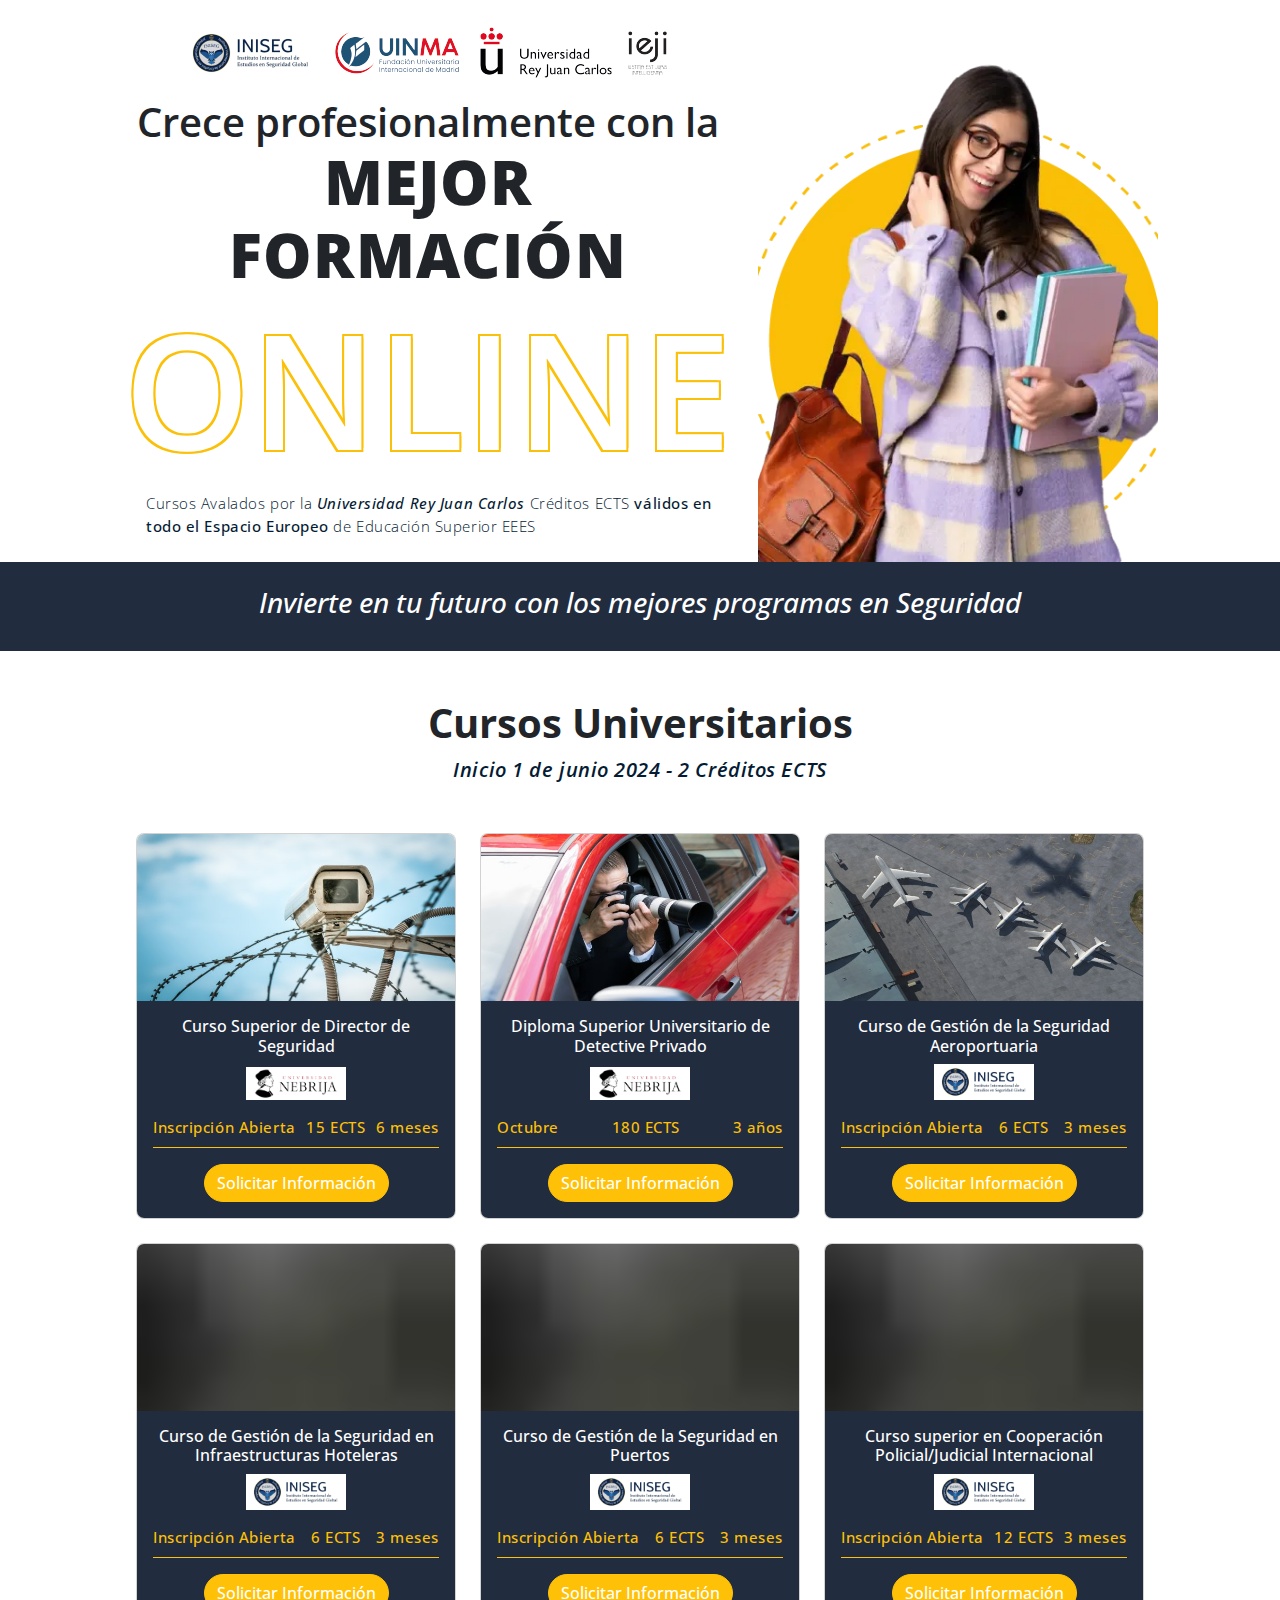
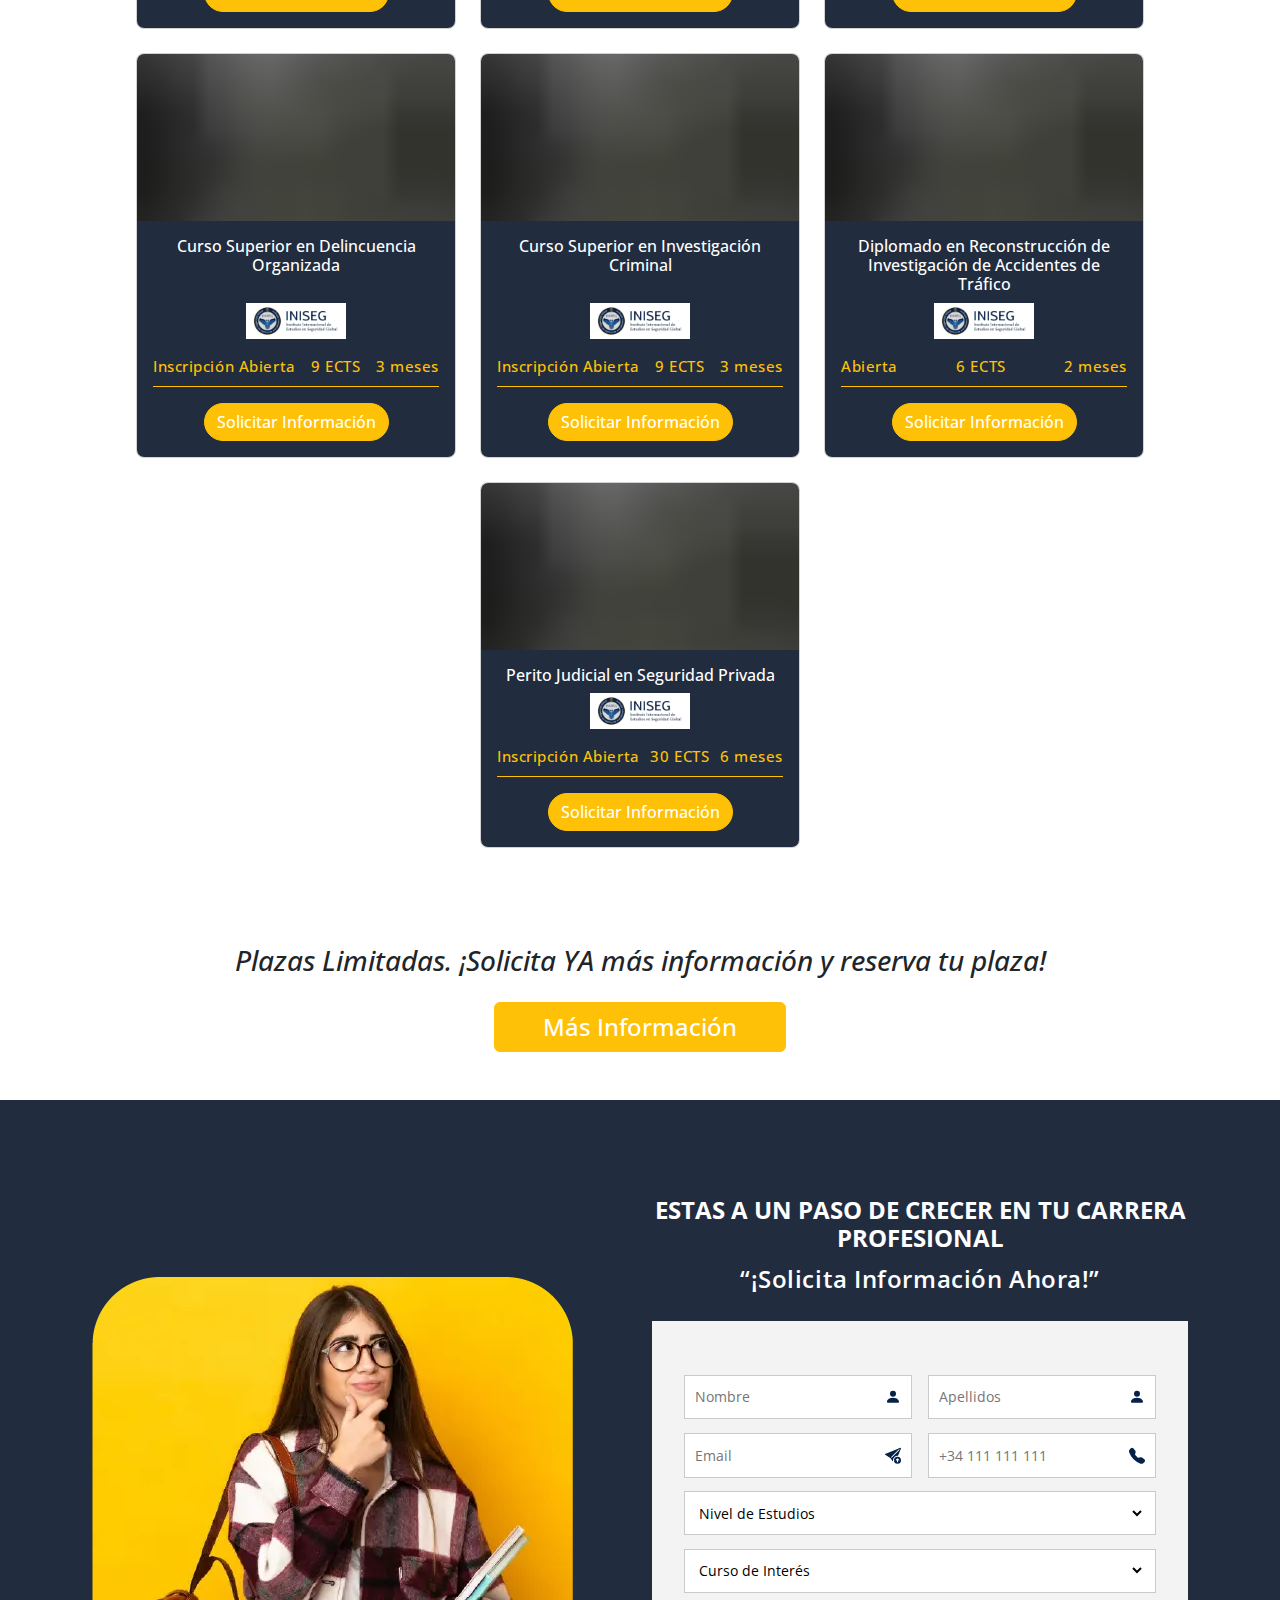
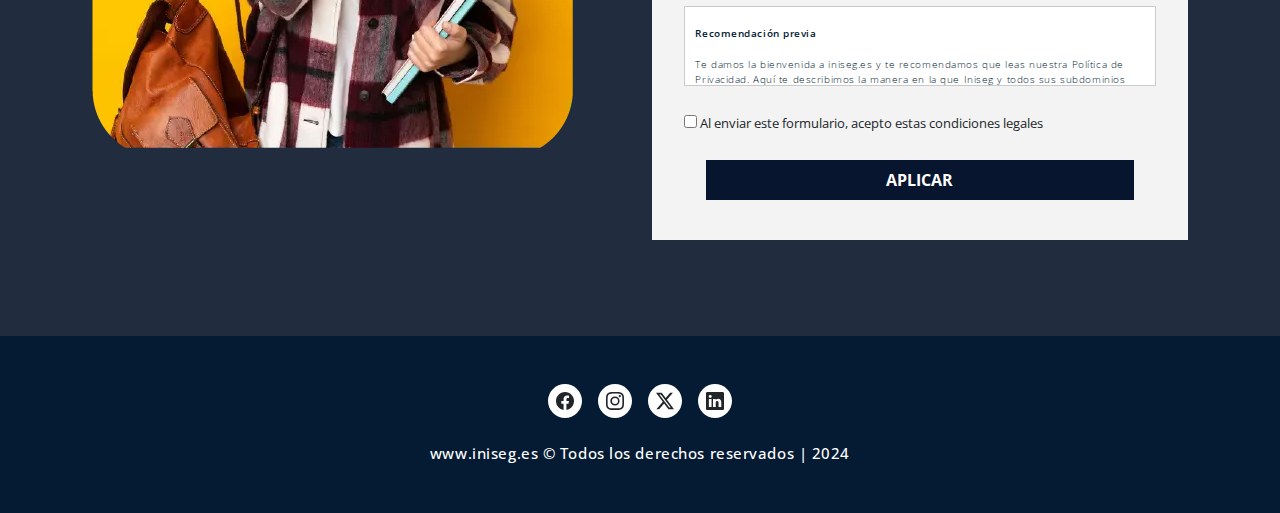
==== cursos-seguridad-iniseg.html @ d98006cd "add cursos seguridad iniseg" ====
<!DOCTYPE html>
<html lang="en">

<head>
  <meta charset="UTF-8">
  <meta name="viewport" content="width=device-width, initial-scale=1.0">
  <title>Iniseg cursos universitarios seguridad URJC</title>
  <meta name="description"
    content="INISEG, el Instituto Internacional de estudios en Seguridad Global, único campus universitario online dedicado exclusivamente al área de Seguridad y Defensa">

  <!-- Facebook Meta Tags -->
  <meta property="og:url" content="https://www.iniseg.es">
  <meta property="og:type" content="website">
  <meta property="og:title" content="Títulos oficiales seguridad, ciberguridad, Madrid | INISEG">
  <meta property="og:description"
    content="INISEG, el Instituto Internacional de estudios en Seguridad Global, único campus universitario online dedicado exclusivamente al área de Seguridad y Defensa">
  <meta property="og:image" content="https://www.iniseg.es/nuevoindex2023/assets/images/menu/logo.jpg">

  <!-- Twitter Meta Tags -->
  <meta name="twitter:card" content="summary_large_image">
  <meta property="twitter:domain" content="iniseg.es">
  <meta property="twitter:url" content="https://www.iniseg.es">
  <meta name="twitter:title" content="Títulos oficiales seguridad, ciberguridad, Madrid | INISEG">
  <meta name="twitter:description"
    content="INISEG, el Instituto Internacional de estudios en Seguridad Global, único campus universitario online dedicado exclusivamente al área de Seguridad y Defensa">
  <meta name="twitter:image" content="https://www.iniseg.es/nuevoindex2023/assets/images/menu/logo.jpg">

  <!-- Styles -->
  <link rel="stylesheet" href="styles/styles.css">
  <link rel="stylesheet" href="styles/min.css">
  <link rel="stylesheet" href="styles/med.css">
  <link rel="stylesheet" href="styles/form.css">

  <!-- GOOGLE FONTS  -->
  <link rel="preconnect" href="https://fonts.googleapis.com">
  <link rel="preconnect" href="https://fonts.gstatic.com" crossorigin>
  <link href="https://fonts.googleapis.com/css2?family=Open+Sans:wght@300;400;500;700&display=swap" rel="stylesheet">

  <!-- CDN BOOTSTRAP -->
  <link rel="stylesheet" href="libraries/bootstrap-5.3.2-dist/css/bootstrap.min.css">

  <!-- ICONO PESTAÑA -->
  <link rel="icon" href="assets/logos/iniseg.png" type="image/png">
</head>

<body>
  <div class="container-wrapper px-3 pt-4">

    <head>
      <div class="container-header">
        <div class="row p-0 justify-content-center">
          <div class="desc col-md-7 col-lg-7 col-xl-6">
            <div class="logos d-flex gap-2 justify-content-between justify-content-md-center align-items-center">
              <div class="logo">
                <img src="assets/logos/recurso_6.png" alt="logo en blanco de iniseg">
              </div>
              <div class="logo">
                <img src="assets/logos/Recurso 3.png" alt="logo uinma">
              </div>
              <div class="logo">
                <img src="assets/logos/Recurso 4.png" alt="logo universidad Rey Juan Carlos">
              </div>
              <div class="logo">
                <img src="assets/logos/Recurso 5.png" alt="logo ieji">
              </div>
            </div>
            <div class="title mt-3">
              <h1 class="fw-semibold text-center">Crece profesionalmente con la <br><span
                  class="sub-text-1 text-uppercase fw-bolder">mejor
                  formación</span><br>
                <span class="sub-text-2 text-uppercase">online</span>
              </h1>
              <p class="ps-md-4 pb-4 text-center text-md-start">
                Cursos Avalados por la <strong class="fst-italic">Universidad Rey Juan Carlos</strong>
                Créditos ECTS <strong>válidos en todo el Espacio Europeo</strong> de
                Educación Superior EEES
              </p>
            </div>
          </div>
          <div class="img-header text-center col-md-5 col-lg-4">
            <picture>
              <img src="assets/Recurso-15.webp" alt="mujer joven estudiante con libros en mano">
            </picture>
          </div>
        </div>
      </div>
      <div class="cinta p-4">
        <h2 class="text-white fst-italic text-center fs-3">Invierte en tu futuro con los mejores programas en Seguridad
        </h2>
      </div>
    </head>
    <main class="container-xxl mt-5">
      <!-- Cards Section -->
      <div class="cards-section">
        <div class="cards-title text-center">
          <h3 class="fs-1 fw-bold">Cursos Universitarios</h3>
          <p class="fs-5 fst-italic fw-semibold">Inicio 1 de junio 2024 - 2 Créditos ECTS</p>
        </div>

        <!-- Cards -->
        <div class="cards-container mt-5 d-flex flex-wrap gap-4 justify-content-center">

        </div>
      </div>
      <!-- Botón Mas Informacion -->
      <div class="my-5 pt-5 text-center">
        <h3 class="fst-italic">Plazas Limitadas. ¡Solicita YA más información y reserva tu plaza!</h3>
        <div class="mt-4">
          <a href="#" class="btn btn-warning text-white fw-medium fs-4 px-5 btn-info">Más Información</a>
        </div>
      </div>
      <!-- Section Form -->
      <div class="form-section py-5 px-4 p-lg-5">
        <div class="form-wrapper row px-2 p-lg-5 justify-content-center align-items-center">
          <!-- Imagen -->
          <div class="form-img d-none d-lg-block col-lg-6">
            <img src="assets/Recurso-18.webp" alt="mujer estudiante con libros en la mano">
          </div>
          <!-- Formulario -->
          <div class="form-wrapper col-lg-6" id="formulario-becas">
            <h4 class="fw-bold text-center text-white">ESTAS A UN PASO DE CRECER EN TU CARRERA PROFESIONAL</h4>
            <p class="fw-semibold fs-4 text-center text-white pb-4">“¡Solicita Información Ahora!”</p>
            <div class="body-1-form" id="body-form">
              <form class="formulario" id="form-principal" action="https://www.sotecza.es/crm/index/cupones/insertar"
                method="post">

                <input type="hidden" value="670" name="id_remitente" id="id_remitente" />
                <input type="hidden"
                  value="https://www.iniseg.es/landing-cursos/cursos-universitarios-seguridad-iniseg-gracias.html"
                  name="redir_peticion_ok" id="redir_peticion_ok" />
                <input type="hidden" value="https://www.iniseg.es/solicitud-informacion-ko.php"
                  name="redir_peticion_fallo" id="redir_peticion_fallo" />
                <input type="hidden" name="token_f1" id="token_f1" />
                <input type="hidden" value="YES" name="new_iniseg" />

                <div class="form-group-container">
                  <div class="form-group">
                    <!-- Nombre -->
                    <div class="section-input">
                      <input class="input-form" type="text" name="nombre" id="nombre_f1" placeholder="Nombre" required>
                      <svg xmlns="http://www.w3.org/2000/svg" width="16" height="16" fill="#072247"
                        class="bi bi-person-fill" viewBox="0 0 16 16">
                        <path d="M3 14s-1 0-1-1 1-4 6-4 6 3 6 4-1 1-1 1zm5-6a3 3 0 1 0 0-6 3 3 0 0 0 0 6" />
                      </svg>
                    </div>
                    <!-- Apellidos -->
                    <div class="section-input">
                      <input class="input-form" type="text" name="apellido1" id="apellido1_f1" placeholder="Apellidos"
                        required>
                      <svg xmlns="http://www.w3.org/2000/svg" width="16" height="16" fill="#072247"
                        class="bi bi-person-fill" viewBox="0 0 16 16">
                        <path d="M3 14s-1 0-1-1 1-4 6-4 6 3 6 4-1 1-1 1zm5-6a3 3 0 1 0 0-6 3 3 0 0 0 0 6" />
                      </svg>
                    </div>
                  </div>
                  <div class="form-group">
                    <!-- Email -->
                    <div class="section-input">
                      <input class="input-form" type="email" id="email_f1" name="email" placeholder="Email" required>
                      <svg xmlns="http://www.w3.org/2000/svg" width="16" height="16" fill="#072247"
                        class="bi bi-send-arrow-up-fill" viewBox="0 0 16 16">
                        <path fill-rule="evenodd"
                          d="M15.854.146a.5.5 0 0 1 .11.54L13.026 8.03A4.5 4.5 0 0 0 8 12.5c0 .5 0 1.5-.773.36l-1.59-2.498L.644 7.184l-.002-.001-.41-.261a.5.5 0 0 1 .083-.886l.452-.18.001-.001L15.314.035a.5.5 0 0 1 .54.111M6.637 10.07l7.494-7.494.471-1.178-1.178.471L5.93 9.363l.338.215a.5.5 0 0 1 .154.154z" />
                        <path fill-rule="evenodd"
                          d="M12.5 16a3.5 3.5 0 1 0 0-7 3.5 3.5 0 0 0 0 7m.354-5.354a.5.5 0 0 0-.722.016l-1.149 1.25a.5.5 0 1 0 .737.676l.28-.305V14a.5.5 0 0 0 1 0v-1.793l.396.397a.5.5 0 0 0 .708-.708z" />
                      </svg>
                    </div>
                    <!-- Teléfono -->
                    <div class="section-input input-phone ">
                      <input class="input-form" type="tel" id="phone_f1" name="telefono1" minlength="5" maxlength="20"
                        pattern="\+\d{2} [0-9]{4,12}" placeholder="+34 111 111 111" required>
                      <svg xmlns="http://www.w3.org/2000/svg" width="16" height="16" fill="#072247"
                        class="bi bi-telephone-fill" viewBox="0 0 16 16">
                        <path fill-rule="evenodd"
                          d="M1.885.511a1.745 1.745 0 0 1 2.61.163L6.29 2.98c.329.423.445.974.315 1.494l-.547 2.19a.68.68 0 0 0 .178.643l2.457 2.457a.68.68 0 0 0 .644.178l2.189-.547a1.75 1.75 0 0 1 1.494.315l2.306 1.794c.829.645.905 1.87.163 2.611l-1.034 1.034c-.74.74-1.846 1.065-2.877.702a18.6 18.6 0 0 1-7.01-4.42 18.6 18.6 0 0 1-4.42-7.009c-.362-1.03-.037-2.137.703-2.877z" />
                      </svg>
                    </div>
                  </div>

                  <!-- Nivel de Estudios -->
                  <div class="section-input">
                    <select class="section-select input-form" name="estudios" id="estudios" title="nivel de estudios">
                      <option value="" class="select-placeholder" selected disabled>Nivel de Estudios</option>
                      <option value="1">Sin estudios</option>
                      <option value="2">Graduado escolar o similar</option>
                      <option value="3">ESO</option>
                      <option value="4">FP1</option>
                      <option value="5">FP2</option>
                      <option value="6">Grado Medio FP</option>
                      <option value="8">Bachillerato</option>
                      <option value="9">Grado Superior FP</option>
                      <option value="10">Diplomatura Universitaria</option>
                      <option value="11">Licenciatura Universitaria</option>
                      <option value="12">Máster</option>
                      <option value="13">Doctorado</option>
                      <option value="14">Postgrado</option>
                      <option value="15">Grado Universitario</option>
                    </select>
                  </div>
                  <!-- Maestria a Postular -->
                  <div class="section-input">
                    <select class="section-select input-form" name="id_curso" id="selectCurso"
                      title="maestría a postular">
                      <option value="" class="select-placeholder" selected disabled>Curso de Interés</option>
                      <option value="12712">Curso Superior de Director de Seguridad</option>
                      <option value="12721">Diploma Superior Universitario de Detective Privado</option>
                      <option value="12722">Curso de Gestión de la Seguridad Aeroportuaria</option>
                      <option value="12725">Curso de Gestión de la Seguridad en Infraestructuras Hoteleras</option>
                      <option value="12724">Curso de Gestión de la Seguridad en Puertos</option>
                      <option value="12723">Curso superior en Cooperación Policial/Judicial Internacional</option>
                      <option value="12728">Curso Superior en Delincuencia Organizada</option>
                      <option value="12728">Curso Superior en Investigación Criminal</option>
                      <option value="12728">Diplomado en Reconstrucción de Investigación de Accidentes de Tráfico
                      </option>
                      <option value="12728">Perito Judicial en Seguridad Privada</option>
                    </select>
                  </div>
                  <div>

                  </div>
                  <!-- Terminos y condiciones -->
                  <div class="section-input section-6-terminos">
                    <div class="terminosCondiciones">
                      <p class="py-2 fw-semibold">Recomendación previa </p>
                      <p class="py-2">
                        Te damos la bienvenida a iniseg.es y te recomendamos que leas nuestra Política de
                        Privacidad. Aquí te describimos la manera en la que Iniseg y todos sus subdominios recaban y
                        utilizan información sobre sus clientes, usuarios y suscriptores de esta web. En esta web se
                        respetan y cuidan los datos
                        personales de los usuarios. Como usuario debes saber que tus derechos están garantizados. Nos
                        esforzamos en crear un espacio seguro y confiable.
                      </p>
                      <p class="py-2">
                        <span class="fw-semibold">Tu privacidad es importante para nosotros.</span> En esta
                        declaración de
                        privacidad te
                        explicamos qué datos
                        personales recogemos de nuestros usuarios y cómo los utilizamos. Te animamos a leer
                        detenidamente
                        estos términos antes de facilitar tus datos personales en esta web.
                      </p>

                      <p class="py-2">
                        En esta web se respetan y cuidan los datos personales de los usuarios. Como usuario debes
                        saber que
                        tus derechos están garantizados. Nos esforzamos en crear un espacio seguro y confiable y por
                        eso
                        contamos con unos principios respecto a tu privacidad:
                      </p>
                      <p class="py-2">
                        Nunca compartimos información personal de nuestros usuarios con nadie, excepto para cumplir
                        con la
                        ley
                        o en caso que contemos con tu autorización expresa.
                        Nunca usamos tus datos personales con una finalidad diferente a la expresada en esta política
                        de
                        privacidad.
                      </p>
                      <p class="py-2">
                        Es preciso advertir que esta Política de Privacidad podría variar en función de exigencias
                        legislativas o de autorregulación, por lo que se aconseja a los usuarios que la visiten
                        periódicamente. Será aplicable en caso de que los usuarios decidan rellenar algún formulario
                        de
                        cualquiera de sus formularios de contacto donde se recaben datos de carácter personal.
                      </p>
                      <p class="py-2">
                        Iniseg ha adecuado esta web a las exigencias de la Ley Orgánica 15/1999, de 13 de diciembre,
                        de
                        Protección de Datos de Carácter Personal (LOPD), y al Real Decreto 1720/2007, de 21 de
                        diciembre,
                        conocido como el Reglamento de desarrollo de la LOPD. Cumple también con el Reglamento (UE)
                        2016/679
                        del Parlamento Europeo y del Consejo de 27 de abril de 2016 relativo a la protección de las
                        personas
                        físicas (RGPD), así como con la Ley 34/2002, de 11 de julio, de Servicios de la Sociedad de la
                        Información y Comercio Electrónico (LSSICE o LSSI).
                      </p>
                      <p class="py-2">
                        <span class="fw-semibold">Responsable del tratamiento de tus datos personales</span>
                      </p>
                      <ul class="px-0">
                        <li>
                          <p>• Identidad del Responsable: INISEG</p>
                        </li>
                        <li>
                          <p>• Nombre comercial: Iniseg</p>
                        </li>
                        <li>
                          <p>• NIF/CIF: B49296668</p>
                        </li>
                        <li>
                          <p>• Dirección: Calle Emilia Pardo Bazán 1, 28903 Getafe, Madrid, España</p>
                        </li>
                        <li>
                          <p>• Correo electrónico: informacion@iniseg.es</p>
                        </li>
                        <li>
                          <p>• Actividad: Educación</p>
                        </li>
                      </ul>

                      <p class="py-2">
                        A efectos de lo previsto en el Reglamento General de Protección de Datos antes citado, los
                        datos
                        personales que envíes a través de los formularios de la web, recibirán el tratamiento de datos
                        de
                        “Usuarios de la web y suscriptores”. Para el tratamiento de datos de nuestros usuarios,
                        implementamos
                        todas las medidas técnicas y organizativas de seguridad establecidas en la legislación
                        vigente.
                      </p>
                      <span class="py-2 fw-semibold">Principios que aplicaremos a tu información personal</span>
                      <p class="py-2">
                        En el tratamiento de tus datos personales, aplicaremos los siguientes principios que se
                        ajustan a
                        las exigencias del nuevo reglamento europeo de protección de datos:
                      </p>
                      <ul class="px-0">
                        <li>
                          <p><span class="fw-semibold">• Principio de licitud, lealtad y transparencia:</span> Siempre
                            vamos
                            a requerir tu consentimiento para el
                            tratamiento de tus datos personales para uno o varios fines específicos que te
                            informaremos
                            previamente con absoluta transparencia.</p>
                        </li>
                        <li>
                          <p><span class="fw-semibold">• Principio de minimización de datos:</span>Solo vamos a
                            solicitar
                            datos estrictamente necesarios en relación con los fines para los que los requerimos. Los
                            mínimos posibles.</p>
                        </li>
                        <li>
                          <p><span class="fw-semibold">• Principio de limitación del plazo de conservación:</span> los
                            datos
                            serán mantenidos durante no más tiempo del necesario para los fines del tratamiento, en
                            función
                            a la finalidad, te informaremos del plazo de conservación correspondiente, en el caso de
                            suscripciones, periódicamente revisaremos nuestras listas y eliminaremos aquellos
                            registros
                            inactivos durante un tiempo considerable.</p>
                        </li>
                        <li>
                          <p><span class="fw-semibold">Principio de integridad y confidencialidad:</span> Tus datos
                            serán
                            tratados de tal manera que se garantice una seguridad adecuada de los datos personales y
                            se
                            garantice confidencialidad. Debes saber que
                            tomamos todas las precauciones necesarias para evitar el acceso no autorizado o uso
                            indebido de
                            los datos de nuestros usuarios por parte de terceros.</p>
                        </li>
                      </ul>
                      <p class="py-2">
                        ¿Cómo hemos obtenido tus datos?
                      </p>
                      <p class="py-2">
                        Los datos personales que tratamos en Iniseg proceden de:
                      </p>
                      <ul class="px-0">
                        <li>
                          <p>• Formulario de solicitud información</p>
                        </li>
                        <li>
                          <p>• Formulario de solicitud de contacto</p>
                        </li>
                        <li>
                          <p>• Formulario de suscripción newsletter</p>
                        </li>
                      </ul>
                      <span class="py-2 fw-semibold">¿Cuáles son tus derechos cuando nos facilitas tus datos?</span>
                      <p class="py-2">
                        Cualquier persona tiene derecho a obtener confirmación sobre si en Iniseg estamos tratando
                        datos
                        personales que nos conciernen, o no.

                        Las personas interesadas tienen derecho a:
                      </p>
                      <ul class="px-0">
                        <li>
                          <p>- Solicitar el acceso a los datos personales relativos al interesado.</p>
                        </li>
                        <li>
                          <p>- Solicitar su rectificación o supresión.</p>
                        </li>
                        <li>
                          <p>- Solicitar la limitación de su tratamiento.</p>
                        </li>
                        <li>
                          <p>- Oponerse al tratamiento.</p>
                        </li>
                        <li>
                          <p>- Solicitar la portabilidad de los datos.</p>
                        </li>
                      </ul>
                      <p class="py-2">
                        Los interesados podrán acceder a sus datos personales, así como a solicitar la rectificación
                        de los
                        datos inexactos o, en su caso, solicitar su supresión cuando, entre otros motivos, los datos
                        ya no
                        sean necesarios para los fines que fueron recogidos. En determinadas circunstancias, los
                        interesados
                        podrán solicitar la limitación del tratamiento de sus datos, en cuyo caso únicamente los
                        conservaremos
                        para el ejercicio o la defensa de reclamaciones.
                      </p>
                      <p class="py-2">
                        En determinadas circunstancias y por motivos relacionados con su situación particular, los
                        interesados
                        podrán oponerse al tratamiento de sus datos. INISEG dejará de tratar los datos, salvo por
                        motivos
                        legítimos imperiosos, o el ejercicio o la defensa de posibles reclamaciones. Cómo interesado,
                        tienes
                        derecho a recibir los datos personales que te incumban, que nos hayas facilitado y en un
                        formato
                        estructurado, de uso común y lectura mecánica, y a transmitirlos a otro responsable del
                        tratamiento
                        cuando:
                      </p>
                      <ul class="px-0">
                        <li>
                          <p>El tratamiento esté basado en el consentimiento.</p>
                        </li>
                        <li>
                          <p>Los datos hayan sido facilitados por la persona interesada.</p>
                        </li>
                        <li>
                          <p>El tratamiento se efectúe por medios automatizados.</p>
                        </li>
                      </ul>
                      <p class="py-2">
                        Al ejercer tu derecho a la portabilidad de los datos, tendrás derecho a que los datos
                        personales se
                        transmitan directamente de responsable a responsable cuando sea técnicamente posible. Los
                        interesados
                        también tendrán derecho a la tutela judicial efectiva y a presentar una reclamación ante la
                        autoridad
                        de control, en este caso, la Agencia Española de Protección de Datos, si consideran que el
                        tratamiento
                        de datos personales que le conciernen infringe el Reglamento.
                      </p>
                      <span class="py-2 fw-semibold">
                        Derecho de oposición al marketing directo
                      </span>
                      <p class="py-2">
                        Usted tiene derecho a oponerse al marketing directo, incluyendo la elaboración de perfiles
                        realizada
                        para dicho marketing directo a través de newsletters. Puede desvincularse del marketing
                        directo en
                        cualquier momento de los siguientes modos:
                        siguiendo las indicaciones facilitadas en cada correo de email marketing
                        enviándonos un email a <a href="mailto:boletines@emailenvios.com">boletines@emailenvios.com</a>
                        solicitando la baja.
                      </p>
                      <span class="py-2 fw-semibold">
                        ¿Con qué finalidad tratamos tus datos personales?
                      </span>
                      <p class="py-2">
                        Cuando un usuario se conecta con esta web por ejemplo para matricularse en un curso, enviarnos
                        un
                        correo de solicitud de información, o escribirnos a través del formulario de contacto, está
                        facilitando información de carácter personal de la que es responsable Iniseg.
                      </p>
                      <p class="py-2">
                        Esa información puede incluir datos de carácter personal como pueden ser tu dirección IP,
                        nombre,
                        dirección física, dirección de correo electrónico, número de teléfono, y otra información. Al
                        facilitar esta información, el usuario da su consentimiento para que su información sea
                        recopilada,
                        utilizada, gestionada y almacenada por <a
                          href="https://www.iniseg.es">https://www.iniseg.es</a>,
                        sólo como se describe en las Condiciones
                        de Uso y en la presente Política de Privacidad.
                      </p>
                      <p class="py-2">
                        En Iniseg existen diferentes sistemas de captura de información personal y tratamos la
                        información
                        que
                        nos facilitan las personas interesadas con el siguiente fin por cada sistema de captura
                        (formularios):
                      </p>
                      <ul>
                        <li>
                          <p><span class="py-2 fw-semibold">Formulario de contacto:</span>
                            Solicitamos los siguientes datos personales: Nombre, Email, para
                            responder a
                            los requerimientos de los usuarios de <a
                              href="https://www.iniseg.es">https://www.iniseg.es</a>.
                            Por
                            ejemplo, podemos utilizar esos datos
                            para responder a tu solicitud y dar respuesta a las dudas, quejas, comentarios o
                            inquietudes que
                            puedas tener relativas a la información incluida en la web, los servicios que se prestan a
                            través de
                            la web, el tratamiento de sus datos personales, cuestiones referentes a los textos legales
                            incluidos
                            en la web, así como cualesquiera otras consultas que puedas tener y que no estén sujetas a
                            las
                            condiciones de contratación. Te informamos que los datos que nos facilitas estarán
                            ubicados en
                            los
                            servidores de Loading (proveedor de INISEG) dentro de la UE.
                          </p>
                        </li>
                        <li>
                          <p><span class="py-2 fw-semibold">Formulario de solicitud de información:</span>
                            Solicitamos los siguientes datos personales: Nombre, Apellido,
                            Email, Teléfono, País de residencia, para solicitar información de los cursos que
                            http://iniseg.es
                            pone a disposición de sus usuarios. La información recabada permitirá enviar información
                            completa del
                            curso interés del usuario. Las solicitudes serán respondidas por correo electrónico. La
                            web
                            permite
                            gestionar pagos directamente. Te informamos que los datos que nos facilitas estarán
                            ubicados en
                            los
                            servidores de Loading (proveedor de INISEG) dentro de la UE.
                          </p>
                        </li>
                        <li>
                          <p><span class="py-2 fw-semibold">Formulario de Suscripción de newsletter:</span>
                            En este caso, solicitamos los siguientes datos personales:
                            Nombre, Email, para que puedas recibir en tu correo electrónico nuestras promociones y
                            novedades
                            a
                            través de nuestra newsletter. Te informamos que los datos que nos facilitas estarán
                            ubicados en
                            los
                            servidores de Loading (proveedor de INISEG) dentro de la UE.
                          </p>
                        </li>
                      </ul>
                      <p class="py-2">
                        Existen otras finalidades por las que tratamos tus datos personales:
                        Para garantizar el cumplimiento de las condiciones de uso y la ley aplicable. Esto puede
                        incluir el
                        desarrollo de herramientas y algoritmos que ayudan a esta web a garantizar la confidencialidad
                        de
                        los
                        datos personales que recoge.
                        Para apoyar y mejorar los servicios que ofrece nuestra web.
                        También se recogen otros datos no identificativos que se obtienen mediante algunas cookies que
                        se
                        descargan en el ordenador del usuario cuando navega en esta web que detallamos en la política
                        de
                        cookies.
                        Para gestionar las redes sociales. Iniseg puede tiene presencia en redes sociales. El
                        tratamiento de
                        los datos que se lleve a cabo de las personas que se hagan seguidoras en las redes sociales de
                        las
                        páginas oficiales de <a href="https://www.iniseg.es">https://www.iniseg.es</a>, se regirá por
                        este
                        apartado. Así como por aquellas condiciones
                        de uso, políticas de privacidad y normativas de acceso que pertenezcan a la red social que
                        proceda
                        en
                        cada caso y aceptadas previamente por el usuario de INISEG. Tratará sus datos con las
                        finalidades de
                        administrar correctamente su presencia en la red social, informando de actividades, productos
                        o
                        servicios de Iniseg. Así como para cualquier otra finalidad que las normativas de las redes
                        sociales
                        permitan. En ningún caso utilizaremos los perfiles de seguidores en redes sociales para enviar
                        publicidad de manera individual.
                      </p>
                      <p class="py-2">
                        De acuerdo a lo establecido en el reglamento general de protección de datos europeo (RGPD)
                        2016/679,
                        INISEG con domicilio en Calle Emilia Pardo Bazán 1, 28903 Getafe - Madrid - España, será
                        responsable
                        del tratamiento de los datos correspondientes a Usuarios de la web y suscriptores.
                      </p>
                      <p class="py-2">
                        Iniseg no vende, alquila ni cede datos de carácter personal que puedan identificar al usuario,
                        ni lo
                        hará en el futuro, a terceros sin el consentimiento previo. Sin embargo, en algunos casos se
                        pueden
                        realizar colaboraciones con otros profesionales, en esos casos, se requerirá consentimiento a
                        los
                        usuarios informando sobre la identidad del colaborador y la finalidad de la colaboración.
                        Siempre se
                        realizará con los más estrictos estándares de seguridad.
                      </p>
                      <p class="py-2">
                        Información relativa al uso de datos en relación con las matrículas online en Iniseg.
                        Dependiendo el método de pago que elijas, puede que debas facilitar información de pago a
                        Iniseg
                        para
                        permitir que se lleve a cabo la operación. Por ejemplo, si pagas con tarjeta de crédito,
                        deberás
                        facilitarle a Iniseg los datos relativos a su tarjeta de crédito (el número de la tarjeta de
                        crédito,
                        la fecha de caducidad y el código de seguridad) para permitir la operación.
                      </p>
                      <p class="py-2">
                        La base legal para el tratamiento de datos mencionado en esta sección es la prestación del
                        servicio
                        que usted ha solicitado (artículo 6, párrafo 1 (b) del RGPD).
                      </p>
                      <span class="py-2 fw-semibold">
                        Campañas de pago
                      </span>
                      <p class="py-2">
                        En http://iniseg.es utilizamos diversas campañas de pago como Adwords, Facebook ads, Twitter,
                        Linkedin
                        e Instagram, que nos permite crear campañas y anuncios. Al generar un anuncio, se puede
                        segmentar el
                        público por:
                      </p>
                      <ul class="px-0">
                        <li>
                          <p>Lugar</p>
                        </li>
                        <li>
                          <p>Datos demográficos (edad, sexo, etc.)</p>
                        </li>
                        <li>
                          <p>Intereses (actividades, aficiones, etc.)</p>
                        </li>
                        <li>
                          <p>Lo que compran en internet y por otros canales.</p>
                        </li>
                        <li>
                          <p>Etc.</p>
                        </li>
                      </ul>
                      <p class="py-2">
                        Los datos obtenidos a través de estas campañas de pago están sujetos a esta política de
                        privacidad
                        desde el momento en que el usuario deja sus datos en el formulario de esta web para unirse al
                        boletín
                        de suscripciones o solicitar información. En ningún caso se utilizará la información
                        procedente de
                        ninguna de esas plataformas mencionadas con una finalidad diferente.
                      </p>
                      <span class="py-2 fw-semibold">
                        Legitimación para el tratamiento de tus datos.
                      </span>
                      <p class="py-2">
                        La base legal para el tratamiento de sus datos es: el consentimiento. Para contactar se
                        requiere el
                        consentimiento con esta política de privacidad. La oferta prospectiva o comercial de productos
                        y
                        servicios está basada en el consentimiento que se le solicita, sin que en ningún caso la
                        retirada de
                        este consentimiento condicione la ejecución del contrato de suscripción.
                      </p>
                      <span class="py-2 fw-semibold">
                        Categoría de datos recogidos.
                      </span>
                      <p class="py-2">
                        Las categorías de datos que se tratan son datos identificativos. En ningún caso se tratan
                        categorías
                        de datos especialmente protegidos.
                      </p>
                      <span class="py-2 fw-semibold">
                        ¿Por cuánto tiempo conservaremos tus datos?
                      </span>
                      <p class="py-2">
                        Los datos personales proporcionados se conservarán hasta que no se solicite su supresión por
                        el
                        interesado.
                      </p>
                      <span class="py-2 fw-semibold">
                        ¿A qué destinatarios se comunicarán tus datos?
                      </span>
                      <p class="py-2">
                        Muchas herramientas que utilizamos para gestionar tus datos son contratados por terceros. Para
                        prestar
                        servicios estrictamente necesarios para el desarrollo de la actividad, <a
                          href="https://www.iniseg.es">https://www.iniseg.es</a>, comparte
                        datos con los siguientes prestadores bajo sus correspondientes condiciones de privacidad:
                        Google Analytics: un servicio analítico de web prestado por Google, Inc., una compañía de
                        Delaware
                        cuya oficina principal está en 1600 Amphitheatre Parkway, Mountain View (California), CA
                        94043,
                        Estados Unidos (“Google”). Google Analytics utiliza “cookies”, que son archivos de texto
                        ubicados en
                        tu ordenador, para ayudar a <a href="http://prensalink.com">http://prensalink.com</a> a
                        analizar el
                        uso que hacen los usuarios del sitio
                        web. La información que genera la cookie acerca de su uso de <a
                          href="https://www.iniseg.es">https://www.iniseg.es</a> (incluyendo tu
                        dirección
                        IP) será directamente transmitida y archivada por Google en los servidores de Estados Unidos.
                        Email marketing: Wishpond Technologies LTD., con domicilio en 1060-1500 West Georgia St.,
                        Vancouver,
                        BC V6G 2Z6 . Más información en: <a href="http://wishpond.com/">http://wishpond.com/</a>.
                        Además, Iniseg compartirá los datos de sus usuarios necesarios para los trámites
                        administrativos con
                        la universidad o universidades que certifiquen la titulación de los estudios realizados.
                      </p>
                      <span class="py-2 fw-semibold">
                        Navegación
                      </span>
                      <p class="py-2">
                        Al navegar por <a href="https://www.iniseg.es">https://www.iniseg.es</a> se pueden recoger
                        datos no
                        identificables, que pueden incluir,
                        direcciones IP, ubicación geográfica (aproximadamente), un registro de cómo se utilizan los
                        servicios
                        y sitios, y otros datos que no pueden ser utilizados para identificar al usuario. Entre los
                        datos no
                        identificativos están también los relacionados a tus hábitos de navegación a través de
                        servicios de
                        terceros. Esta web utiliza los siguientes servicios de análisis de terceros:
                      </p>
                      <ul class="px-0">
                        <li>
                          <p>
                            Google Analytics.
                          </p>
                        </li>
                        <li>
                          <p>
                            Pixel de Facebook
                          </p>
                        </li>
                      </ul>
                      <p class="py-2">
                        Utilizamos esta información para analizar tendencias, administrar el sitio, rastrear los
                        movimientos
                        de los usuarios alrededor del sitio y para recopilar información demográfica sobre nuestra
                        base de
                        usuarios en su conjunto.
                      </p>
                      <span class="py-2 fw-semibold">
                        Secreto y seguridad de los datos.
                      </span>
                      <p class="py-2">
                        <a href="https://www.iniseg.es">https://www.iniseg.es</a> se compromete en el uso y
                        tratamiento de
                        los datos incluidos personales de los
                        usuarios, respetando su confidencialidad y a utilizarlos de acuerdo con la finalidad del
                        mismo, así
                        como a dar cumplimiento a su obligación de guardarlos y adaptar todas las medidas para evitar
                        la
                        alteración, pérdida, tratamiento o acceso no autorizado, de conformidad con lo establecido en
                        la
                        normativa vigente de protección de datos.
                      </p>
                      <p class="py-2">
                        <a href="https://www.iniseg.es">https://www.iniseg.es</a> no puede garantizar la absoluta
                        inexpugnabilidad de la red Internet y por tanto la
                        violación de los datos mediante accesos fraudulentos a ellos por parte de terceros. <br><br>

                        Con respecto a la confidencialidad del procesamiento, Iniseg se asegurará de que cualquier
                        persona
                        que
                        esté autorizada por Iniseg para procesar los datos del cliente (incluido su personal,
                        colaboradores
                        y
                        prestadores), estará bajo la obligación apropiada de confidencialidad (ya sea un deber
                        contractual o
                        legal). <br><br>

                        Cuando se presente algún incidente de seguridad, al darse cuenta Iniseg, deberá notificar al
                        Cliente
                        sin demoras indebidas y deberá proporcionar información oportuna relacionada con el Incidente
                        de
                        Seguridad tal como se conozca o cuando el Cliente lo solicite razonablemente. <br><br>
                      </p>
                      <span class="py-2 fw-semibold">
                        Exactitud y veracidad de los datos
                      </span>
                      <p class="py-2">
                        Como usuario, eres el único responsable de la veracidad y corrección de los datos que remitas
                        a
                        <a href="https://www.iniseg.es">https://www.iniseg.es</a> exonerando a Iniseg, de cualquier
                        responsabilidad al respecto.
                      </p>
                      <p class="py-2">
                        Los usuarios garantizan y responden, en cualquier caso, de la exactitud, vigencia y
                        autenticidad de
                        los datos personales facilitados, y se comprometen a mantenerlos debidamente actualizados. El
                        usuario
                        acepta proporcionar información completa y correcta en el formulario de contacto o
                        suscripción.
                      </p>
                      <span class="py-2 fw-semibold">
                        Aceptación y consentimiento.
                      </span>
                      <p class="py-2">
                        El usuario declara haber sido informado de las condiciones sobre protección de datos de
                        carácter
                        personal, aceptando y consintiendo el tratamiento de los mismos por parte de Iniseg en la
                        forma y
                        para
                        las finalidades indicadas en esta política de privacidad.
                      </p>
                      <span class="py-2 fw-semibold">
                        Revocabilidad.
                      </span>
                      <p class="py-2">
                        El consentimiento prestado, tanto para el tratamiento como para la cesión de los datos de los
                        interesados, es revocable en cualquier momento comunicándolo a Iniseg en los términos
                        establecidos
                        en
                        esta Política para el ejercicio de los derechos. Esta revocación en ningún caso tendrá
                        carácter
                        retroactivo.
                      </p>
                      <span class="py-2 fw-semibold">
                        Cambios en la política de privacidad.
                      </span>
                      <p class="py-2">
                        INISEG se reserva el derecho a modificar la presente política para adaptarla a novedades
                        legislativas
                        o jurisprudenciales, así como a prácticas de la industria. En dichos supuestos, Iniseg
                        anunciará en
                        esta página los cambios introducidos con razonable antelación a su puesta en práctica.
                      </p>
                      <span class="py-2 fw-semibold">
                        Correos comerciales.
                      </span>
                      <p class="py-2">
                        De acuerdo con la LSSICE, <a href="https://www.iniseg.es">https://www.iniseg.es</a> no realiza
                        prácticas de SPAM, por lo que no envía correos
                        comerciales por vía electrónica que no hayan sido previamente solicitados o autorizados por el
                        usuario. En consecuencia, el usuario al aceptar la presente Política de privacidad da su
                        consentimiento expreso para recibir el boletín, con independencia de la información comercial
                        puntualmente solicitada. Conforme a lo dispuesto en la Ley 34/2002 de Servicios de la Sociedad
                        de la
                        Información y de comercio electrónico, <a href="https://www.iniseg.es">https://www.iniseg.es</a>
                        se
                        compromete a no enviar comunicaciones de
                        carácter comercial sin identificarlas debidamente. <br><br>

                        Documento revisado en mayo de 2018.
                      </p>
                    </div>
                  </div>
                </div>
                <label for="condiciones" class="condiciones">
                  <input class="conditions" type="checkbox" name="condiciones" id="condiciones" required>
                  Al enviar este formulario, acepto estas condiciones legales
                </label>
                <button class="form-btn-becas g-recaptcha" data-sitekey="6Lcj4nEpAAAAAHBLQSOEAr5qdvRJpCDboWuo3cdJ"
                  data-callback="onClick" type="button" data-action="click" form="form-principal">APLICAR</button>
                <span id="WrongCaptchaError_f1" class="error"></span>
              </form>
            </div>
          </div>
        </div>
      </div>
    </main>

    <footer class="p-5">
      <div class="icons d-flex flex-wrap gap-3 justify-content-center ">
        <div class="icon facebook bg-white p-2 rounded-pill d-flex justify-content-center align-items-center">
          <svg xmlns="http://www.w3.org/2000/svg" width="18" height="18" fill="currentColor" class="bi bi-facebook"
            viewBox="0 0 16 16">
            <path
              d="M16 8.049c0-4.446-3.582-8.05-8-8.05C3.58 0-.002 3.603-.002 8.05c0 4.017 2.926 7.347 6.75 7.951v-5.625h-2.03V8.05H6.75V6.275c0-2.017 1.195-3.131 3.022-3.131.876 0 1.791.157 1.791.157v1.98h-1.009c-.993 0-1.303.621-1.303 1.258v1.51h2.218l-.354 2.326H9.25V16c3.824-.604 6.75-3.934 6.75-7.951" />
          </svg>
        </div>
        <div class="icon facebook bg-white p-2 rounded-pill d-flex justify-content-center align-items-center">
          <svg xmlns="http://www.w3.org/2000/svg" width="18" height="18" fill="currentColor" class="bi bi-instagram"
            viewBox="0 0 16 16">
            <path
              d="M8 0C5.829 0 5.556.01 4.703.048 3.85.088 3.269.222 2.76.42a3.9 3.9 0 0 0-1.417.923A3.9 3.9 0 0 0 .42 2.76C.222 3.268.087 3.85.048 4.7.01 5.555 0 5.827 0 8.001c0 2.172.01 2.444.048 3.297.04.852.174 1.433.372 1.942.205.526.478.972.923 1.417.444.445.89.719 1.416.923.51.198 1.09.333 1.942.372C5.555 15.99 5.827 16 8 16s2.444-.01 3.298-.048c.851-.04 1.434-.174 1.943-.372a3.9 3.9 0 0 0 1.416-.923c.445-.445.718-.891.923-1.417.197-.509.332-1.09.372-1.942C15.99 10.445 16 10.173 16 8s-.01-2.445-.048-3.299c-.04-.851-.175-1.433-.372-1.941a3.9 3.9 0 0 0-.923-1.417A3.9 3.9 0 0 0 13.24.42c-.51-.198-1.092-.333-1.943-.372C10.443.01 10.172 0 7.998 0zm-.717 1.442h.718c2.136 0 2.389.007 3.232.046.78.035 1.204.166 1.486.275.373.145.64.319.92.599s.453.546.598.92c.11.281.24.705.275 1.485.039.843.047 1.096.047 3.231s-.008 2.389-.047 3.232c-.035.78-.166 1.203-.275 1.485a2.5 2.5 0 0 1-.599.919c-.28.28-.546.453-.92.598-.28.11-.704.24-1.485.276-.843.038-1.096.047-3.232.047s-2.39-.009-3.233-.047c-.78-.036-1.203-.166-1.485-.276a2.5 2.5 0 0 1-.92-.598 2.5 2.5 0 0 1-.6-.92c-.109-.281-.24-.705-.275-1.485-.038-.843-.046-1.096-.046-3.233s.008-2.388.046-3.231c.036-.78.166-1.204.276-1.486.145-.373.319-.64.599-.92s.546-.453.92-.598c.282-.11.705-.24 1.485-.276.738-.034 1.024-.044 2.515-.045zm4.988 1.328a.96.96 0 1 0 0 1.92.96.96 0 0 0 0-1.92m-4.27 1.122a4.109 4.109 0 1 0 0 8.217 4.109 4.109 0 0 0 0-8.217m0 1.441a2.667 2.667 0 1 1 0 5.334 2.667 2.667 0 0 1 0-5.334" />
          </svg>
        </div>
        <div class="icon facebook bg-white p-2 rounded-pill d-flex justify-content-center align-items-center">
          <svg xmlns="http://www.w3.org/2000/svg" width="18" height="18" fill="currentColor" class="bi bi-twitter-x"
            viewBox="0 0 16 16">
            <path
              d="M12.6.75h2.454l-5.36 6.142L16 15.25h-4.937l-3.867-5.07-4.425 5.07H.316l5.733-6.57L0 .75h5.063l3.495 4.633L12.601.75Zm-.86 13.028h1.36L4.323 2.145H2.865z" />
          </svg>
        </div>
        <div class="icon facebook bg-white p-2 rounded-pill d-flex justify-content-center align-items-center">
          <svg xmlns="http://www.w3.org/2000/svg" width="18" height="18" fill="currentColor" class="bi bi-linkedin"
            viewBox="0 0 16 16">
            <path
              d="M0 1.146C0 .513.526 0 1.175 0h13.65C15.474 0 16 .513 16 1.146v13.708c0 .633-.526 1.146-1.175 1.146H1.175C.526 16 0 15.487 0 14.854zm4.943 12.248V6.169H2.542v7.225zm-1.2-8.212c.837 0 1.358-.554 1.358-1.248-.015-.709-.52-1.248-1.342-1.248S2.4 3.226 2.4 3.934c0 .694.521 1.248 1.327 1.248zm4.908 8.212V9.359c0-.216.016-.432.08-.586.173-.431.568-.878 1.232-.878.869 0 1.216.662 1.216 1.634v3.865h2.401V9.25c0-2.22-1.184-3.252-2.764-3.252-1.274 0-1.845.7-2.165 1.193v.025h-.016l.016-.025V6.169h-2.4c.03.678 0 7.225 0 7.225z" />
          </svg>
        </div>
      </div>
      <div class="copyright mt-4">
        <p class="text-white fw-medium text-lg-center ">
          <a class="text-white" href="https://www.iniseg.es/" target="_blank" rel="noopener noreferer">www.iniseg.es</a>
          &copy;
          Todos los derechos reservados | <span class="year">2024</span>
        </p>
      </div>
    </footer>
  </div>
  <script src="js/cursos-seguridad-iniseg.js"></script>
  <script src="https://code.jquery.com/jquery-3.7.1.min.js"
    integrity="sha256-/JqT3SQfawRcv/BIHPThkBvs0OEvtFFmqPF/lYI/Cxo=" crossorigin="anonymous"></script>
  <script src="https://www.google.com/recaptcha/api.js?render=6Lcj4nEpAAAAAHBLQSOEAr5qdvRJpCDboWuo3cdJ"></script>
  <script>
    function onClick(e) {
      if ($('#nombre_f1').val() == "" || $('#apellido1_f1').val() == "" || $('#email_f1').val() == "" || $('#phone_f1').val() == "") {
        $('#WrongCaptchaError_f1').text('Error! Rellene los campos obligatorios.').show();
      } else {
        // e.preventDefault();
        grecaptcha.ready(function () {
          grecaptcha.execute('6Lcj4nEpAAAAAHBLQSOEAr5qdvRJpCDboWuo3cdJ', { action: 'click' }).then(function (token) {
            // Add your logic to submit to your backend server here.
            $('#token_f1').val(token);
            $('#form-principal').submit();
          });
        });
      }
    }
  </script>
</body>

</html>
---- styles/styles.css ----
:root {

  --open-sans: 'Open Sans', sans-serif;
  --blue: 25, 81, 140;
  --purple-blue: 34, 43, 63;
  --main-blue: 25, 81, 140;
  --dark-blue: 34, 44, 63;
  --footer-blue: 4, 27, 51;
  --light-blue: 122, 193, 254;
  --blue-card: 34, 44, 63, 1;
  --blue-subMenu: 229, 235, 248;
  --main-yellow: 251, 192, 9;
  --dark-yellow: 244, 163, 32;
  --red: 222, 29, 39;
  --grey: 245, 243, 243;
  --middle-grey: 221, 221, 221;
  --dark-grey: 177, 175, 175;
  --brillo: 255, 255, 255;
  --border-color: 0, 0, 0, 0;
}

* {
  margin: 0;
  padding: 0;
  box-sizing: border-box;
  font-family: var(--open-sans);
}


body {
  color: rgba(var(--dark-blue), 1);
  max-width: 2200px;
  margin: 0 auto !important;
}

a {
  text-decoration: none !important;
}

p {
  margin: 0 !important;
  font-size: clamp(0.95rem, 1vw, 1.2rem);
  font-weight: 300;
  letter-spacing: 0.56px;
}

li {
  list-style: none !important;
}

ol {
  padding-left: 0 !important;
}

img,
svg {
  max-width: 100%;
  height: auto;
  font-style: italic;
}

form {
  display: flex;
  flex-direction: column;
}

label {
  margin: 0.2rem 0;
}

figure {
  margin: 0 !important;
}

footer {
  background-color: rgb(var(--footer-blue));
}

select {
  max-width: 100%;
}

h1,
h2,
h3,
p {
  color: rgb(var(--footer-blue));
}

p strong {
  font-weight: 500;
}
---- styles/min.css ----
/* Blue effect for all images with lazy load atributte */

.pulse {
  animation: blurEffect 2.5s ease-in infinite;
}

@keyframes blurEffect {
  0% {
    opacity: 0.6;
  }

  50% {
    opacity: 1;
  }

  100% {
    opacity: 0.6;
  }
}

/* ---------------------------------------
  HEADER
  ------------------------------------------ */

.container-header {
  max-width: 1360px;
  margin: 0 auto;
}

.title h1 {
  font-size: clamp(1.125rem, 5.5vw, 1.5rem);
}

.title h1 .sub-text-1 {
  font-size: clamp(1.65rem, 8vw, 2.25rem);
  letter-spacing: 1.2px;
}

.title h1 .sub-text-2 {
  font-size: clamp(4.35rem, 23vw, 6rem);
  letter-spacing: 1.2px;
  text-shadow: 2px 2px 0 rgb(var(--main-yellow)), -2px 2px 0 rgb(var(--main-yellow)), -2px -2px 0 rgb(var(--main-yellow)), 2px -2px 0 rgb(var(--main-yellow));
  color: #fff;
}

/* .img-header picture img {
    max-width: 300px;
  } */

.cinta {
  background-color: rgb(var(--blue-card));
  margin: 0 -1rem;
}

/* ---------------------------------------
  CARDS
  ------------------------------------------ */

.card {
  overflow: hidden;
}

.card:hover img {
  transform: scale(1.05);
  transition: transform 0.5s;
}

.card-body {
  background-color: rgb(var(--blue-card));
}

.card-img-top {
  aspect-ratio: 1.9;
  object-fit: cover;
}

.btn-info:hover {
  /* animation: slide-top 0.4s linear both; */
  background-color: rgb(var(--blue)) !important;
  box-shadow: 0 10px 20px rgba(133, 133, 133, 0.5);
  transform: translateY(-4px);
  transition: transform 0.5s;
}

/* ---------------------------------------
  FORM SECTION
  ------------------------------------------ */

.form-section {
  background-color: rgb(var(--blue-card));
  margin: 0 -2rem;
}

.facebook a:hover svg {
  fill: rgb(var(--blue));
}

/* ---------------------------------------
  FOOTER
  ------------------------------------------ */

footer {
  margin: 0 -1rem;
}


@media screen and (min-width:1024px) {
  .title h1 {
    font-size: clamp(1.125rem, 5.5vw, 2rem);
  }

  .title h1 .sub-text-1 {
    font-size: clamp(1.65rem, 8vw, 3rem);
  }

  .title h1 .sub-text-2 {
    font-size: clamp(4.35rem, 23vw, 8rem);
  }
}

@media screen and (min-width:1280px) {
  .title h1 {
    font-size: clamp(1.125rem, 5.5vw, 2.5rem);
  }

  .title h1 .sub-text-1 {
    font-size: clamp(1.65rem, 8vw, 3.8rem);
  }

  .title h1 .sub-text-2 {
    font-size: clamp(4.35rem, 23vw, 10rem);
  }
}
---- styles/med.css ----
@media screen and (min-width: 768px) {

  /* ---------------------------------------
  HEADER
  ------------------------------------------ */
  .img-header picture img {
    width: 100%;
    height: 100%;
    aspect-ratio: 1;
    object-fit: cover;
  }
}
---- styles/form.css ----
/* Formulario */
form {
  display: flex;
  flex-direction: column;
}

.body-1-form {
  margin-top: 2rem;
  background-color: white;
  padding: 1rem;
  background-color: #f3f3f3;
  /* box-shadow: 0 5px 15px 0 #00000026; */
}

.body-1-form h4,
.body-1-form p {
  text-align: center;
}

.body-1-form h4 {
  font-weight: 600;
  font-size: 1.5rem;
  line-height: 1.35;
}

.body-1-form h4 span {
  color: #00027b;
  font-weight: 700;
  font-size: 1.65rem;
}

.form-group-container {
  margin: 1.5rem 0;
}

.section-input {
  display: flex;
  justify-content: space-around;
  background-color: white;
  margin: 0.85rem 0;
  padding: 0.65rem;
  max-height: 45px;
  border: 1px solid #cacaca;
}

.section-input input {
  margin-right: 0.5rem;
  max-width: 85%;
  font-size: clamp(0.75rem, 1.2vw, 0.9rem);
}

.section-input input:focus,
.section-input select:focus {
  border: 0px solid transparent;
  outline: none;
}

.section-input input,
.section-input select {
  border: 0px solid transparent;
  flex: 1;
  background-color: transparent;
}

.section-input input::placeholder,
.section-input select {
  font-size: clamp(0.75rem, 1.2vw, 0.9rem);
}

.section-select,
.section-select option {
  color: black;
  max-width: 100%;
}

.section-select:invalid,
.section-select option[value=""] {
  color: rgb(var(--dark-grey));
}

#phone {
  max-width: 65%;
}

/* -- EStilos banderas teléfono */
.input-phone {
  position: relative;
}

.input-phone input:focus {
  border: 0.1rem solid var(--main-yellow);
}

.selected-option {
  border-radius: 0.5rem;
  overflow: hidden;
  display: flex;
  /* justify-content: space-between; */
  align-items: center;
  flex-grow: 1;
}

.selected-option div {
  display: flex;
  gap: 5px;
  position: relative;
  text-align: center;
  cursor: pointer;
  margin-right: 5px;
  min-width: 2rem;
}

.selected-option div svg:last-child {
  transform: rotate(0deg);
  transition: transform 0.3s ease;
}

.selected-option div.active svg:last-child {
  transform: rotate(180deg);
  transition: transform 0.3s ease;
}

.input-phone .options {
  position: absolute;
  top: 3.5rem;
  width: 100%;
  background-color: #fff;
  border-radius: 0.5rem;
  display: none;
  border: 1px solid rgb(var(--middle-grey));
  z-index: 1;
}

.input-phone .options.active {
  display: block;
}

.input-phone .options::before {
  position: absolute;
  content: "";
  left: 1rem;
  top: -1.2rem;
  width: 0;
  height: 0;
  border: 0.6rem solid transparent;
  border-bottom-color: var(--primary);
}

input.search-box {
  border-radius: 0.5rem 0.5rem 0 0;
  padding: 1rem;
  max-width: 100% !important;
  width: 100%;
  margin: 0 !important;
}

.input-phone ol {
  list-style: none;
  max-height: 23rem;
  overflow: overlay;
  border-top: 1px solid rgb(var(--middle-grey));
}

.input-phone ol::-webkit-scrollbar {
  width: 0.6rem;
}

.input-phone ol::-webkit-scrollbar-thumb {
  width: 0.4rem;
  height: 3rem;
  background-color: #ccc;
  border-radius: 0.4rem;
}

.input-phone ol li {
  padding: 1rem;
  display: flex;
  justify-content: space-between;
  cursor: pointer;
}

.input-phone ol li.hide {
  display: none;
}

.input-phone ol li:not(:last-child) {
  border-bottom: 0.1rem solid #eee;
}

.input-phone ol li:hover {
  background-color: lightcyan;
}

.input-phone ol li .country-name {
  margin-left: 0.4rem;
}

/* Fin Estilos banderas teléfono */

/* condiciones */
.condiciones {
  font-size: 0.8rem;
}

.section-6-terminos {
  max-height: 80px;
  overflow-y: scroll;
  -ms-scrollbar-width: auto;
  scrollbar-width: auto;
}

.terminosCondiciones p,
.terminosCondiciones span {
  text-align: left;
  font-size: 0.625rem;
}

/* condiciones */
.condiciones {
  font-size: 0.8rem;
  text-align: left;
}

/* botón */
.form-btn-becas {
  border: 0;
  color: white;
  background-color: #07152f;
  /* border-radius: 8px; */
  padding: 0.5rem 1rem;
  font-size: clamp(1rem, 1.2vw, 1.5rem);
  font-weight: 700;
  text-transform: uppercase;
  margin: 1.5rem auto;
  width: 85%;
  text-align: center;
  position: relative;
  overflow: hidden;
}

.form-btn-becas:hover {
  color: #ffffff;
  transform: scale(1.05);
  outline: 2px solid #ffffff;
  box-shadow: 4px 5px 17px -4px #07152f;
}

.form-btn-becas::before {
  content: "";
  position: absolute;
  left: -50px;
  top: 0;
  width: 0;
  height: 100%;
  background-color: #fbc009;
  transform: skewX(45deg);
  z-index: -1;
  transition: width 600ms;
}

.form-btn-becas:hover::before {
  width: 250%;
}

@media screen and (min-width: 375px) {

  /* -- ###  CONTAINER SECTION 6  */
  .section-input input,
  #phone {
    max-width: 100%;
  }

  /* -- ### FIN CONTAINER SECTION 6  */
}

@media only screen and (min-width: 768px) {
  .body-1-form {
    margin: 0 auto;
    max-width: 550px !important;
  }



  #pais,
  #estudios {
    width: 100%;
  }
}

@media only screen and (min-width: 1024px) {

  .form-group {
    display: grid;
    grid-template-columns: 1fr 1fr;
    gap: 1rem;
  }

  .section-input {
    margin: 0.86rem 0 0 0;
  }

  .form-group-container {
    padding: 0 1rem;
  }

  .condiciones {
    padding: 0 1rem;
  }

  .section-input input,
  #phone {
    width: 100%;
  }
}

@media screen and (min-width: 1280px) {
  .body-1-form {
    align-items: center;
  }
}
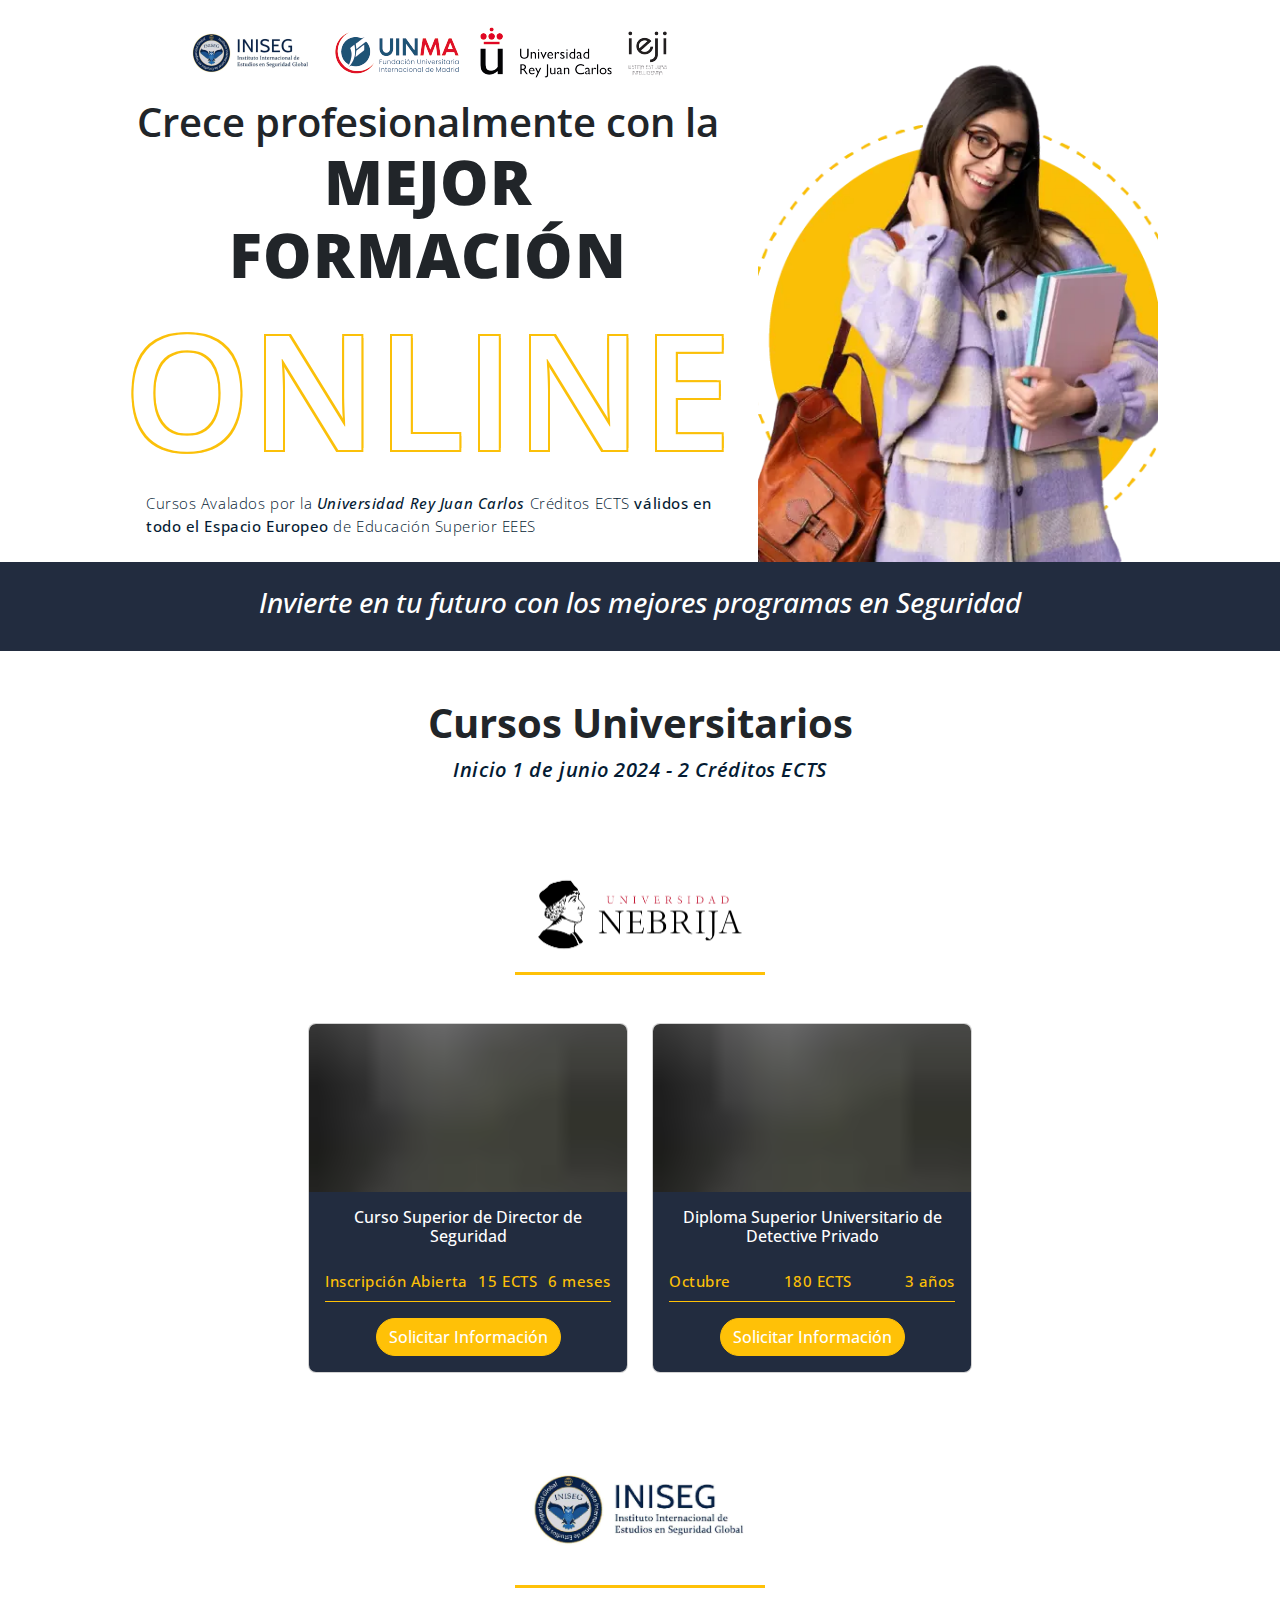
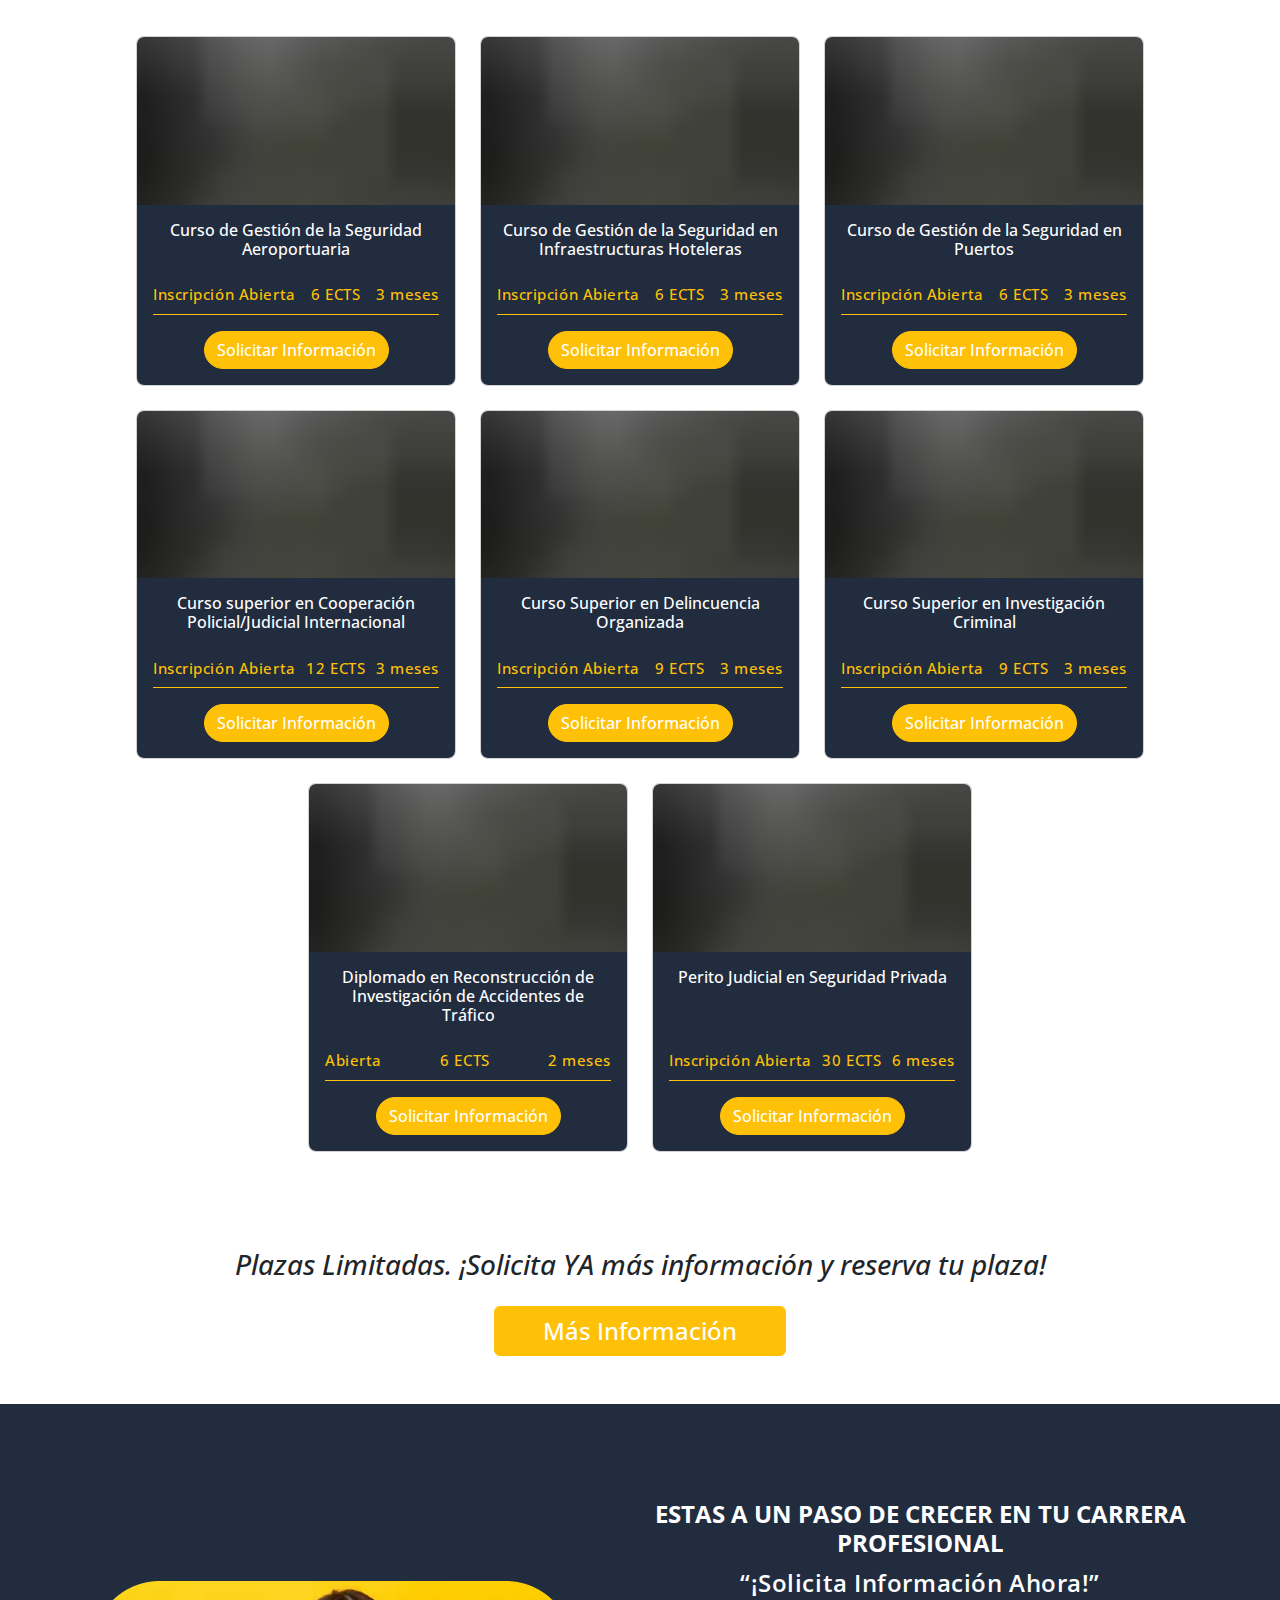
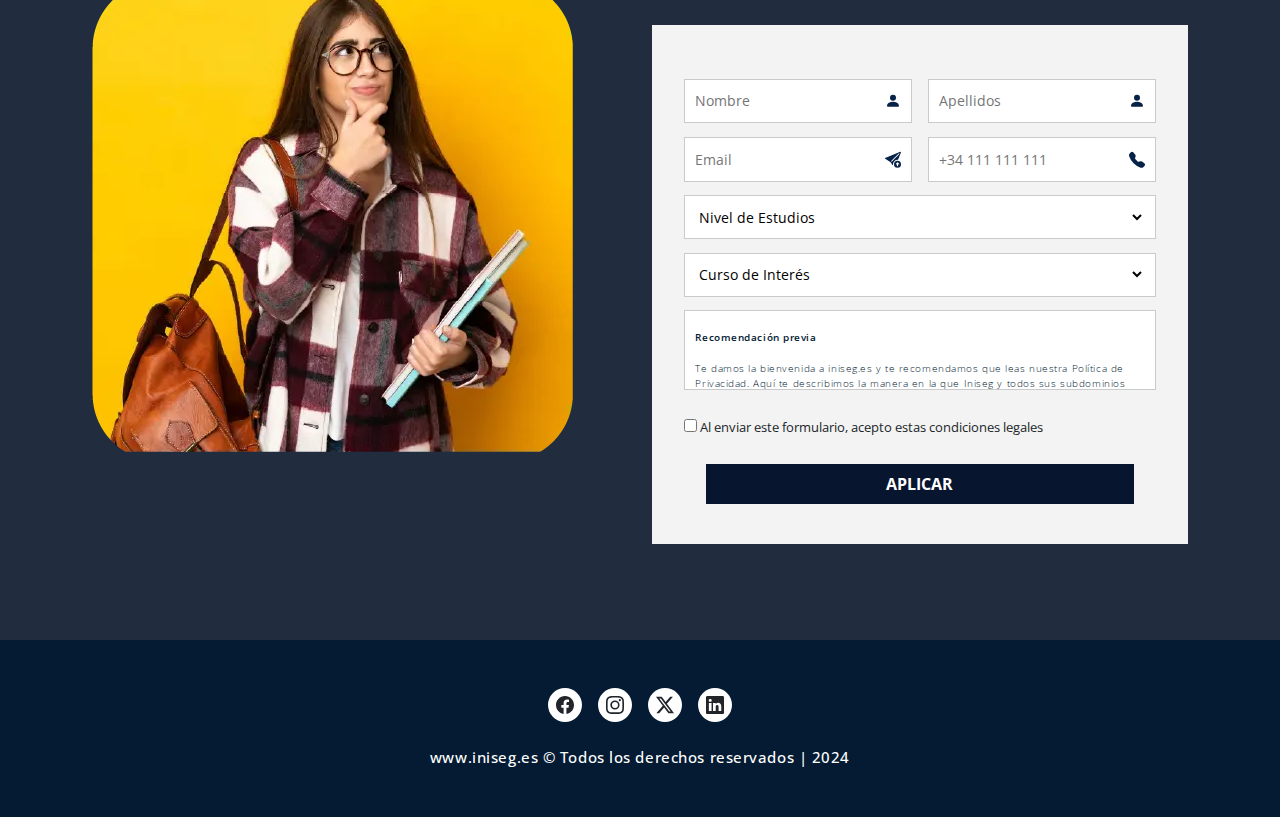
==== commit af0bf3cf: "add sections for universities" ====
--- a/cursos-seguridad-iniseg.html
+++ b/cursos-seguridad-iniseg.html
@@ -96,10 +96,26 @@
           <h3 class="fs-1 fw-bold">Cursos Universitarios</h3>
           <p class="fs-5 fst-italic fw-semibold">Inicio 1 de junio 2024 - 2 Créditos ECTS</p>
         </div>
-
-        <!-- Cards -->
-        <div class="cards-container mt-5 d-flex flex-wrap gap-4 justify-content-center">
-
+        <!-- Cards Nebrija -->
+        <div
+          class="section-nebrija pt-4 mt-5 d-flex flex-column flex-md-row gap-3 justify-content-center align-items-center">
+          <!-- <h3 class="fs-2  text-center fw-bold">Universidad de Nebrija</h3> -->
+          <img class="border-3 border-warning border-bottom" src="assets/logos/nebrija.jpg"
+            alt="logo universidad de nebrija">
+        </div>
+        <div class=""></div>
+        <div class="cards-nebrija mt-5 d-flex flex-wrap gap-4 justify-content-center">
+          <!-- Render Cards -->
+        </div>
+
+        <!-- Cards Iniseg -->
+        <div
+          class="section-nebrija pt-4 mt-5 d-flex gap-3 flex-column flex-md-row justify-content-center align-items-center">
+          <!-- <h3 class="fs-2 text-center fw-bold">Iniseg</h3> -->
+          <img class="border-3 border-warning border-bottom" src="assets/logos/iniseg_xl.jpg" alt="logo iniseg">
+        </div>
+        <div class="cards-iniseg mt-5 d-flex flex-wrap gap-4 justify-content-center">
+          <!-- Render Cards -->
         </div>
       </div>
       <!-- Botón Mas Informacion -->
--- a/styles/min.css
+++ b/styles/min.css
@@ -50,6 +50,13 @@
 .cinta {
   background-color: rgb(var(--blue-card));
   margin: 0 -1rem;
+}
+
+/* ---------------------------------------
+  SECTION NEBRIJA
+  ------------------------------------------ */
+.section-nebrija img {
+  max-width: 250px;
 }
 
 /* ---------------------------------------
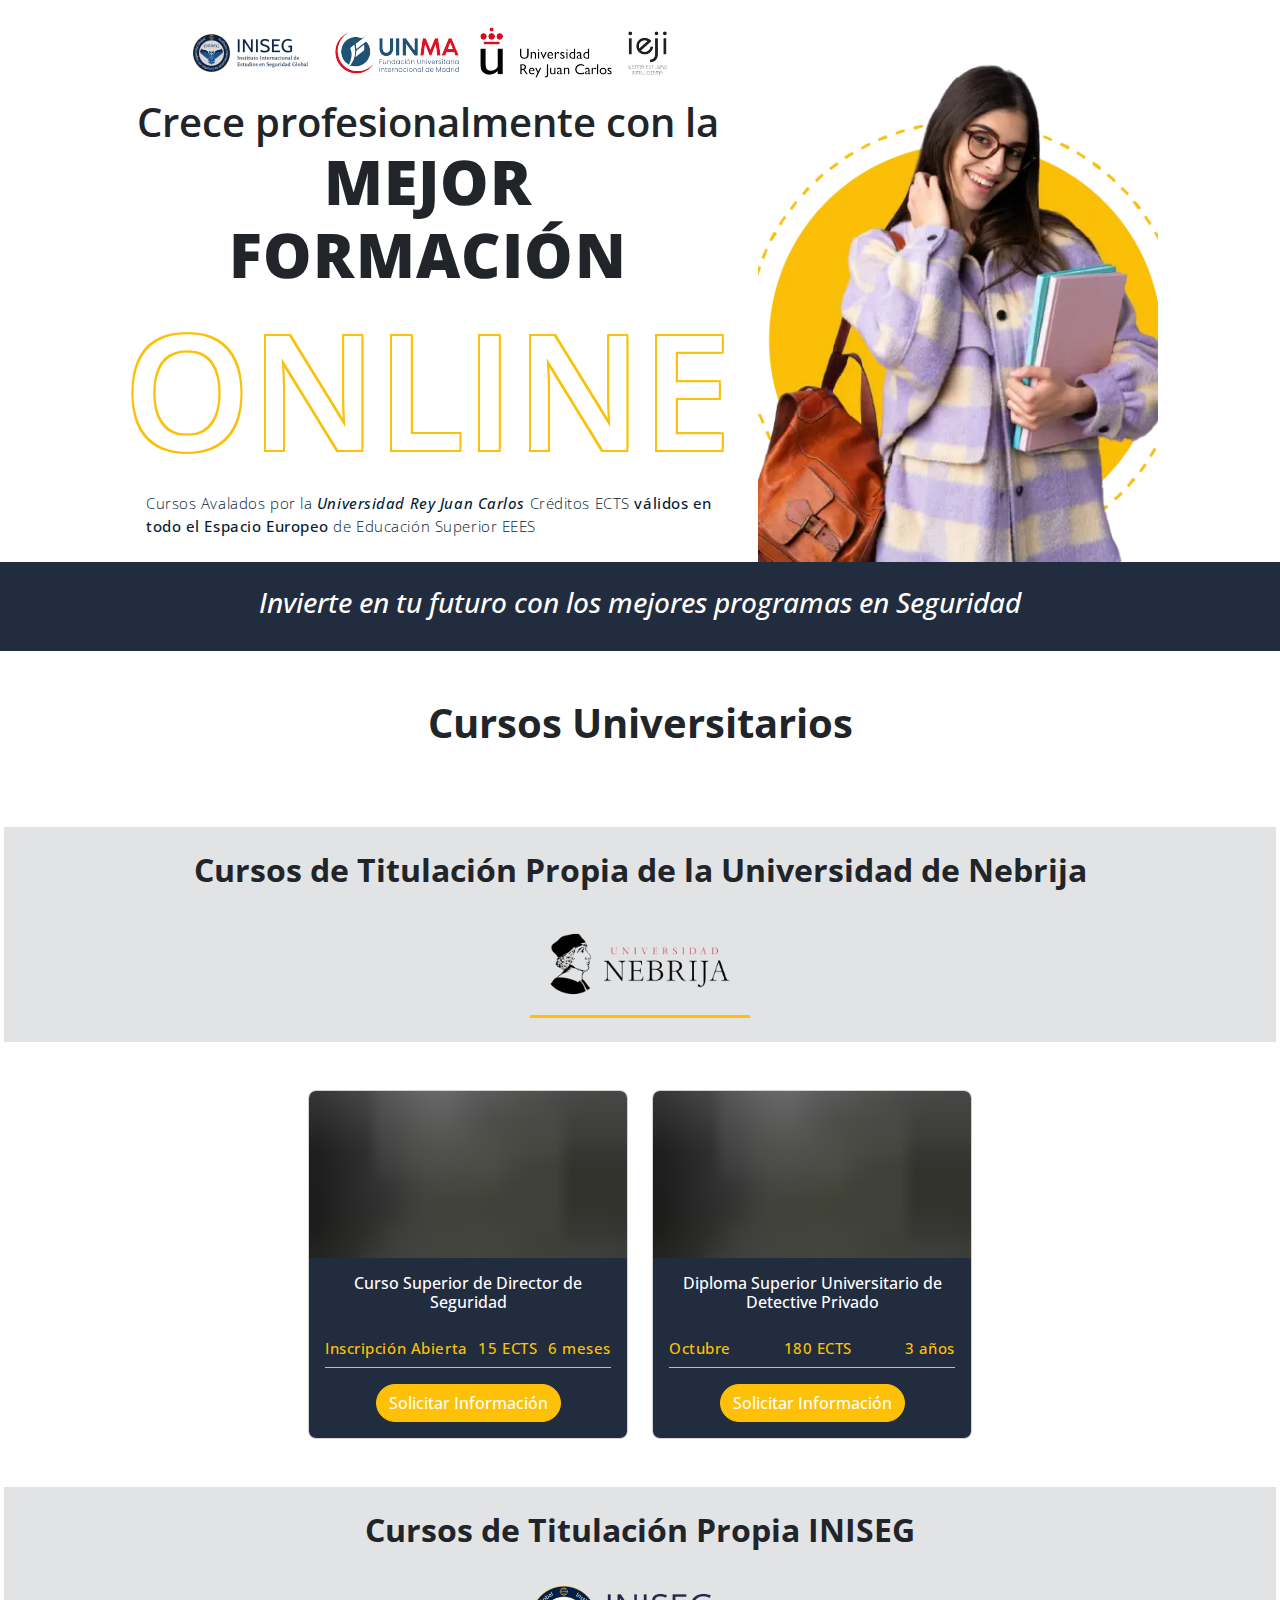
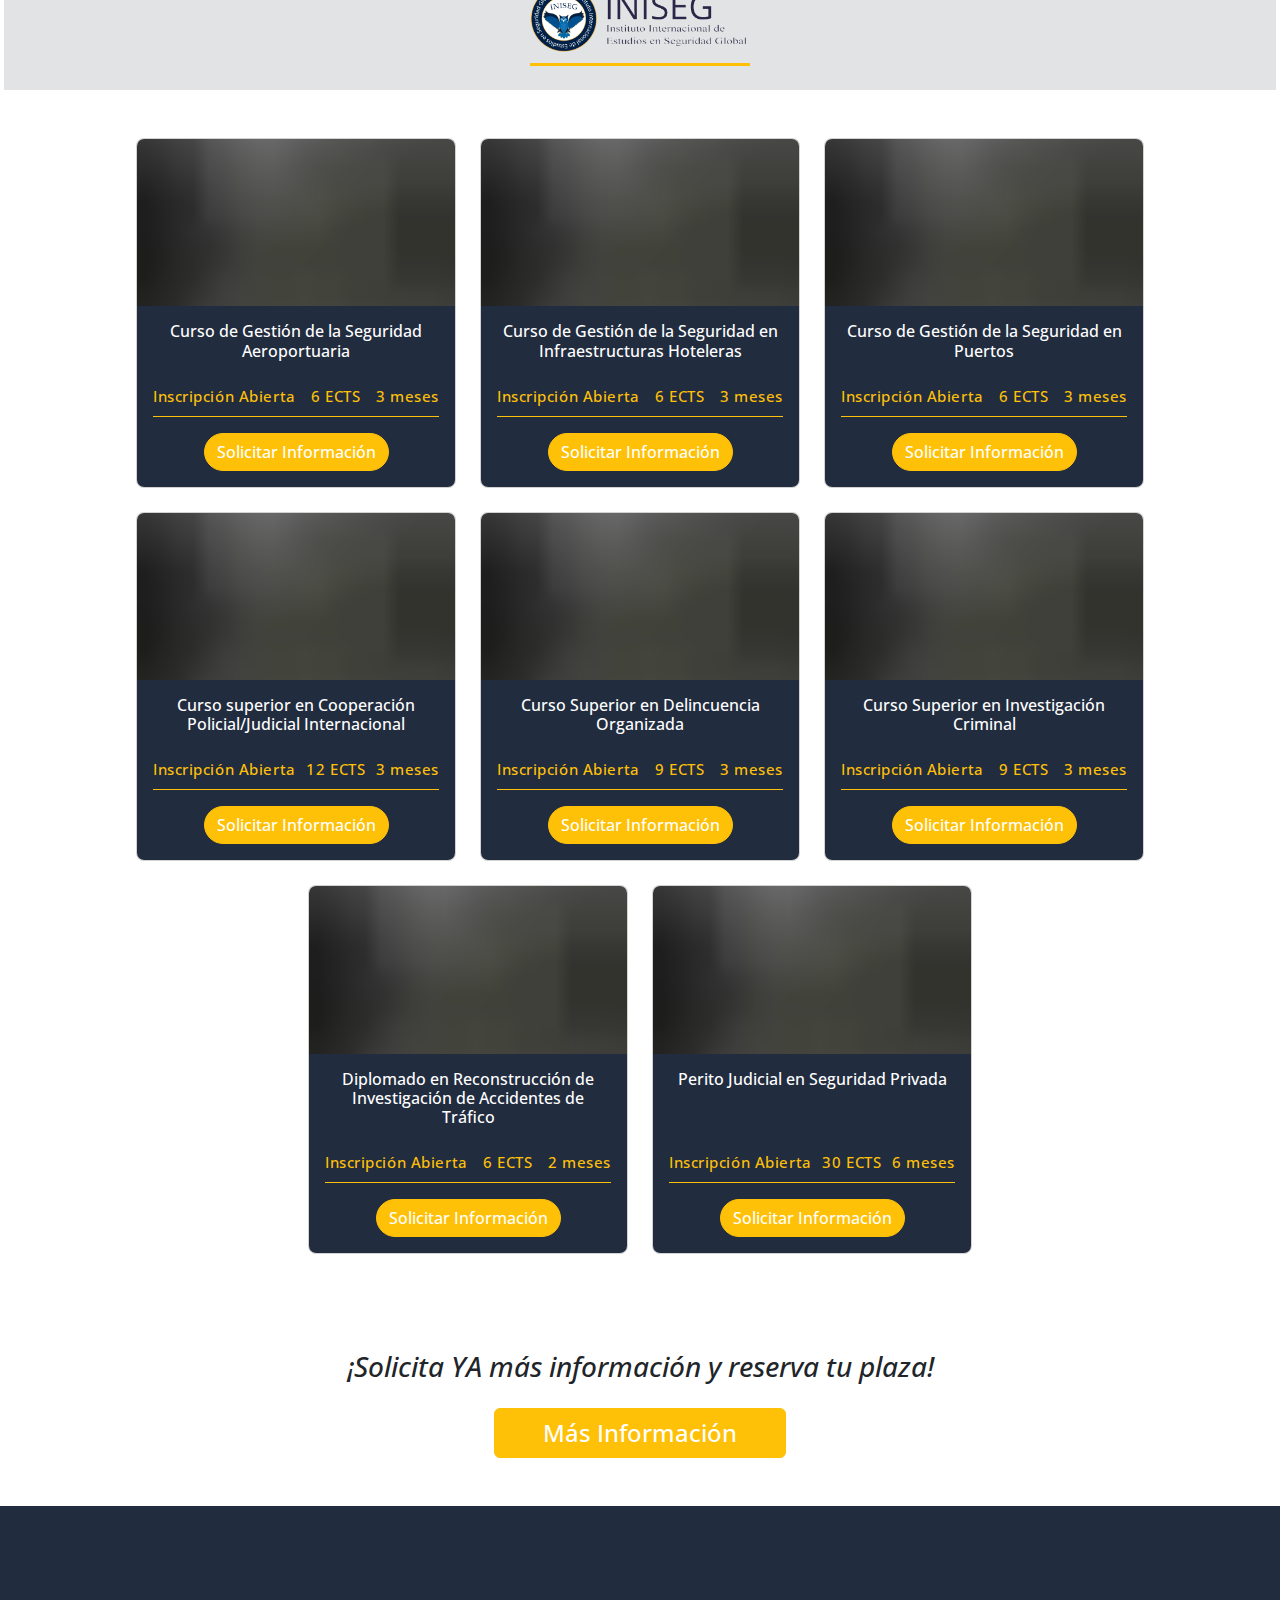
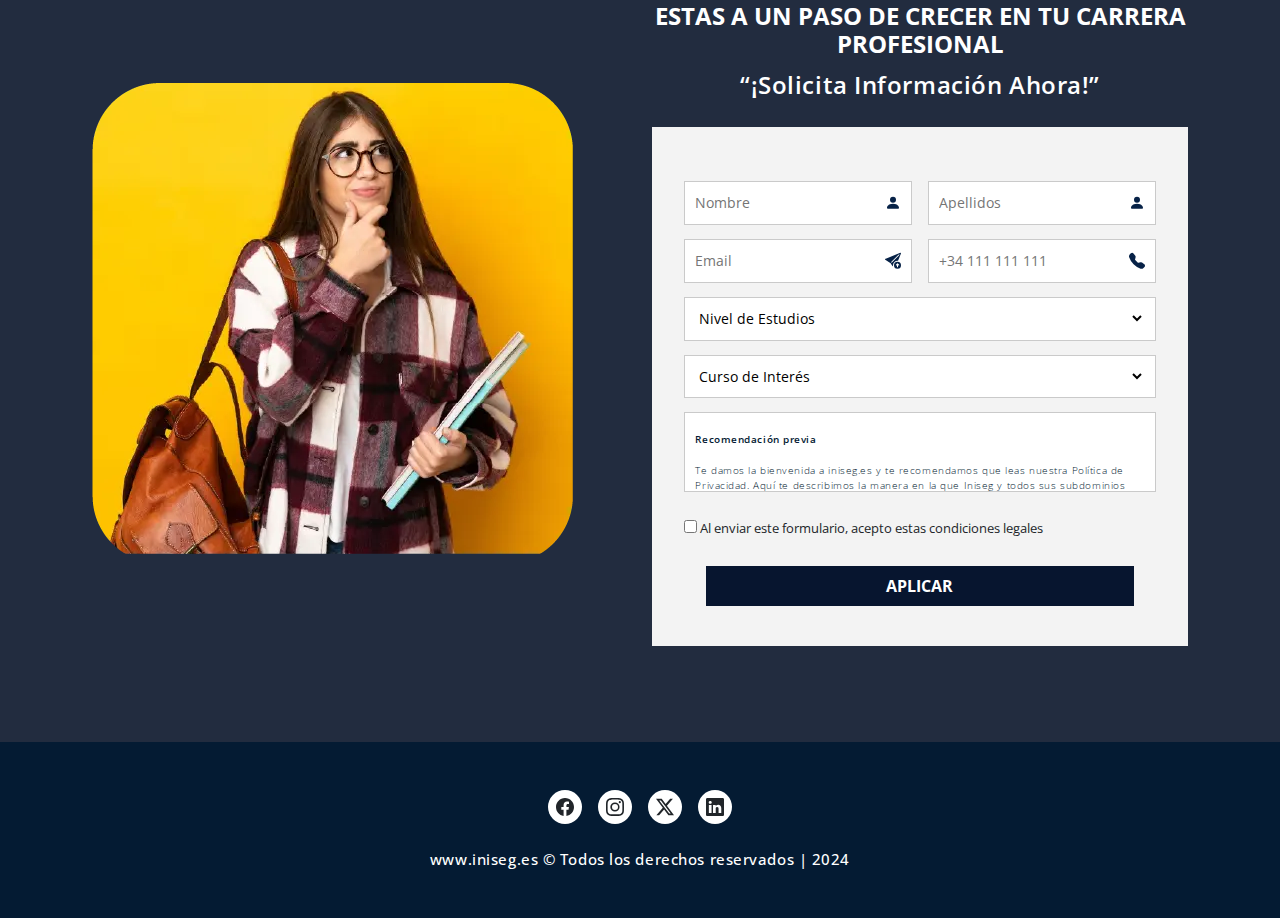
==== commit 46ff2a78: "create cursos seguridad" ====
--- a/cursos-seguridad-iniseg.html
+++ b/cursos-seguridad-iniseg.html
@@ -92,27 +92,29 @@
     <main class="container-xxl mt-5">
       <!-- Cards Section -->
       <div class="cards-section">
-        <div class="cards-title text-center">
+        <div class="cards-title text-center mb-5 pb-4">
           <h3 class="fs-1 fw-bold">Cursos Universitarios</h3>
-          <p class="fs-5 fst-italic fw-semibold">Inicio 1 de junio 2024 - 2 Créditos ECTS</p>
+          <!-- <p class="fs-5 fst-italic fw-semibold">Inicio 1 de junio 2024 - 2 Créditos ECTS</p> -->
         </div>
         <!-- Cards Nebrija -->
-        <div
-          class="section-nebrija pt-4 mt-5 d-flex flex-column flex-md-row gap-3 justify-content-center align-items-center">
-          <!-- <h3 class="fs-2  text-center fw-bold">Universidad de Nebrija</h3> -->
-          <img class="border-3 border-warning border-bottom" src="assets/logos/nebrija.jpg"
-            alt="logo universidad de nebrija">
-        </div>
-        <div class=""></div>
+        <div class="title-wrapper bg-secondary-subtle p-4">
+          <div class="section-nebrija d-flex flex-column gap-3 justify-content-center align-items-center">
+            <h3 class="fs-2  text-center fw-bold">Cursos de Titulación Propia de la
+              Universidad de Nebrija</h3>
+            <img class="border-3 border-warning border-bottom" src="assets/logos/nebrija.png"
+              alt="logo universidad de nebrija">
+          </div>
+        </div>
         <div class="cards-nebrija mt-5 d-flex flex-wrap gap-4 justify-content-center">
           <!-- Render Cards -->
         </div>
 
         <!-- Cards Iniseg -->
-        <div
-          class="section-nebrija pt-4 mt-5 d-flex gap-3 flex-column flex-md-row justify-content-center align-items-center">
-          <!-- <h3 class="fs-2 text-center fw-bold">Iniseg</h3> -->
-          <img class="border-3 border-warning border-bottom" src="assets/logos/iniseg_xl.jpg" alt="logo iniseg">
+        <div class="title-wrapper bg-secondary-subtle p-4 mt-5">
+          <div class="section-nebrija d-flex gap-3 flex-column justify-content-center align-items-center">
+            <h3 class="fs-2 text-center fw-bold">Cursos de Titulación Propia INISEG</h3>
+            <img class="border-3 border-warning border-bottom" src="assets/logos/iniseg_v2.png" alt="logo iniseg">
+          </div>
         </div>
         <div class="cards-iniseg mt-5 d-flex flex-wrap gap-4 justify-content-center">
           <!-- Render Cards -->
@@ -120,7 +122,7 @@
       </div>
       <!-- Botón Mas Informacion -->
       <div class="my-5 pt-5 text-center">
-        <h3 class="fst-italic">Plazas Limitadas. ¡Solicita YA más información y reserva tu plaza!</h3>
+        <h3 class="fst-italic">¡Solicita YA más información y reserva tu plaza!</h3>
         <div class="mt-4">
           <a href="#" class="btn btn-warning text-white fw-medium fs-4 px-5 btn-info">Más Información</a>
         </div>
--- a/styles/styles.css
+++ b/styles/styles.css
@@ -39,7 +39,7 @@
 
 p {
   margin: 0 !important;
-  font-size: clamp(0.95rem, 1vw, 1.2rem);
+  font-size: clamp(0.95rem, 1vw, 1rem);
   font-weight: 300;
   letter-spacing: 0.56px;
 }
--- a/styles/min.css
+++ b/styles/min.css
@@ -55,8 +55,12 @@
 /* ---------------------------------------
   SECTION NEBRIJA
   ------------------------------------------ */
+.title-wrapper {
+  margin: 0 -1.5rem;
+}
+
 .section-nebrija img {
-  max-width: 250px;
+  max-width: 220px;
 }
 
 /* ---------------------------------------
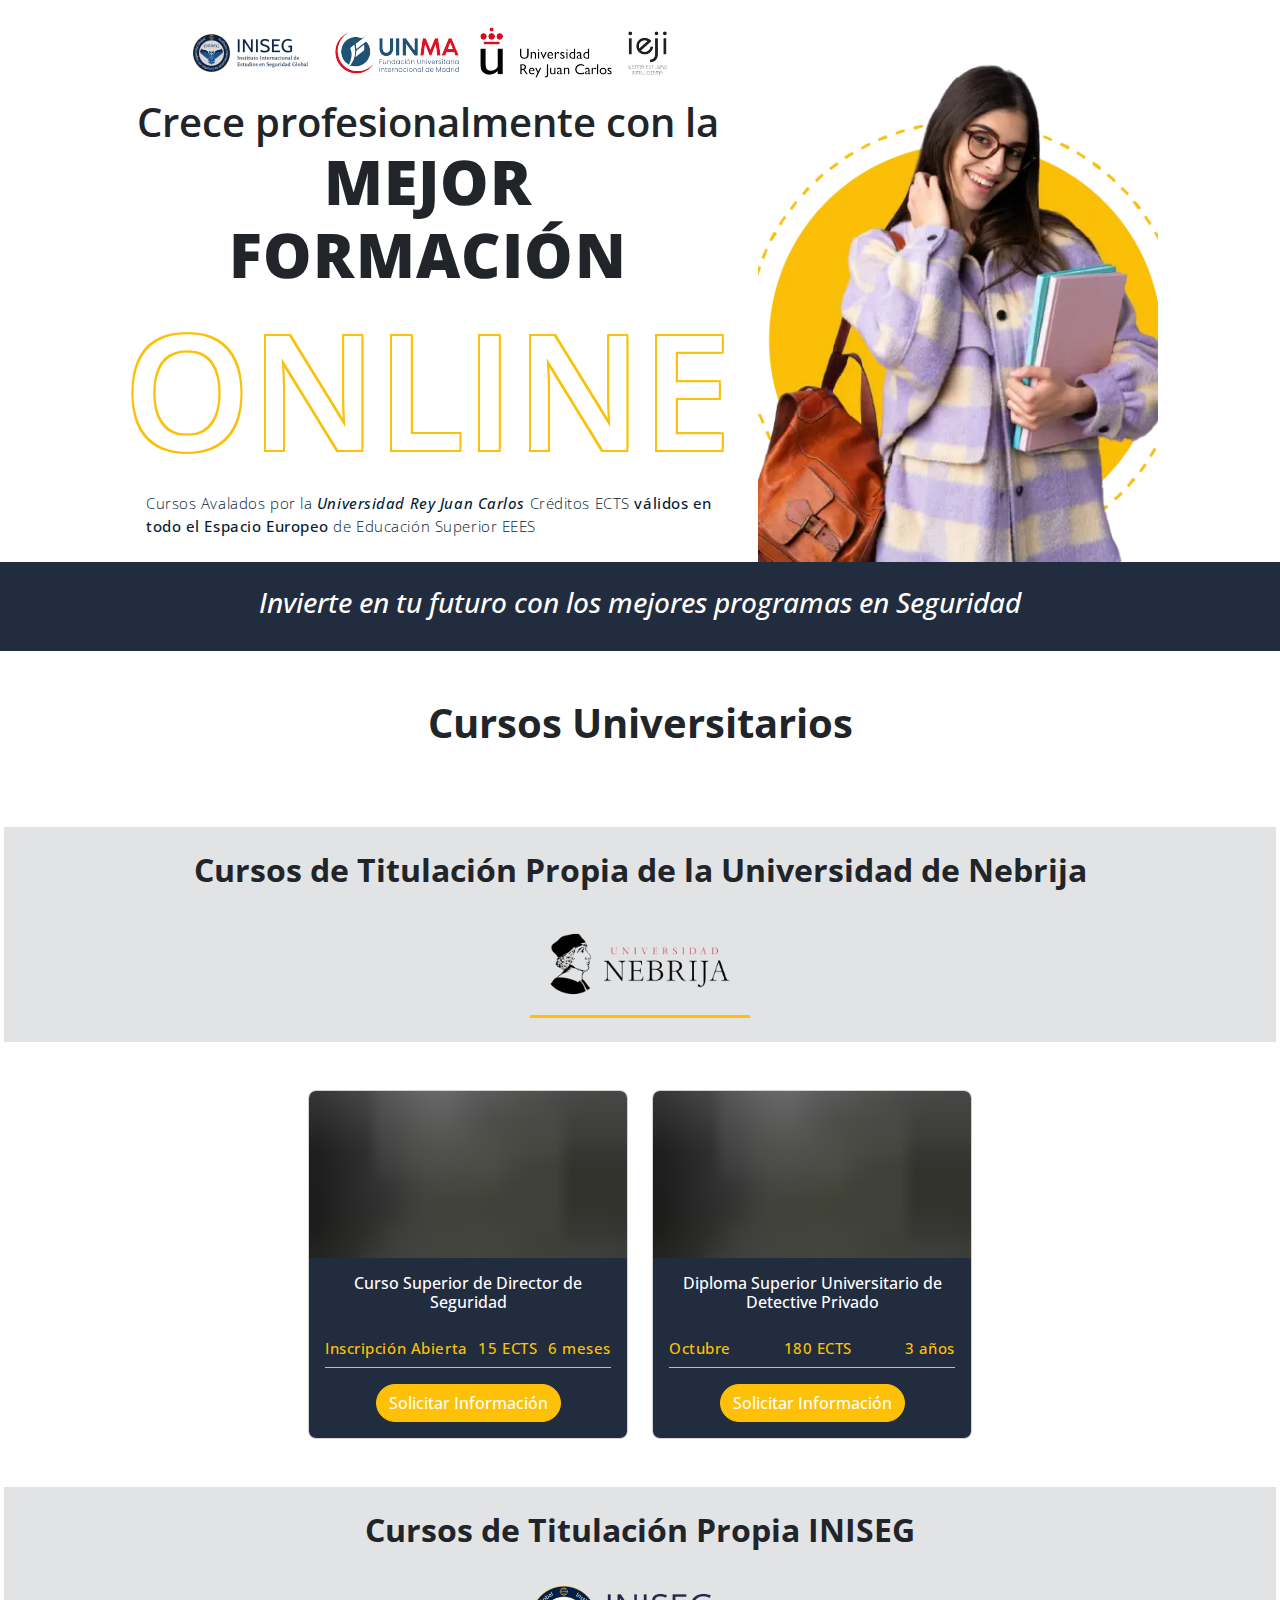
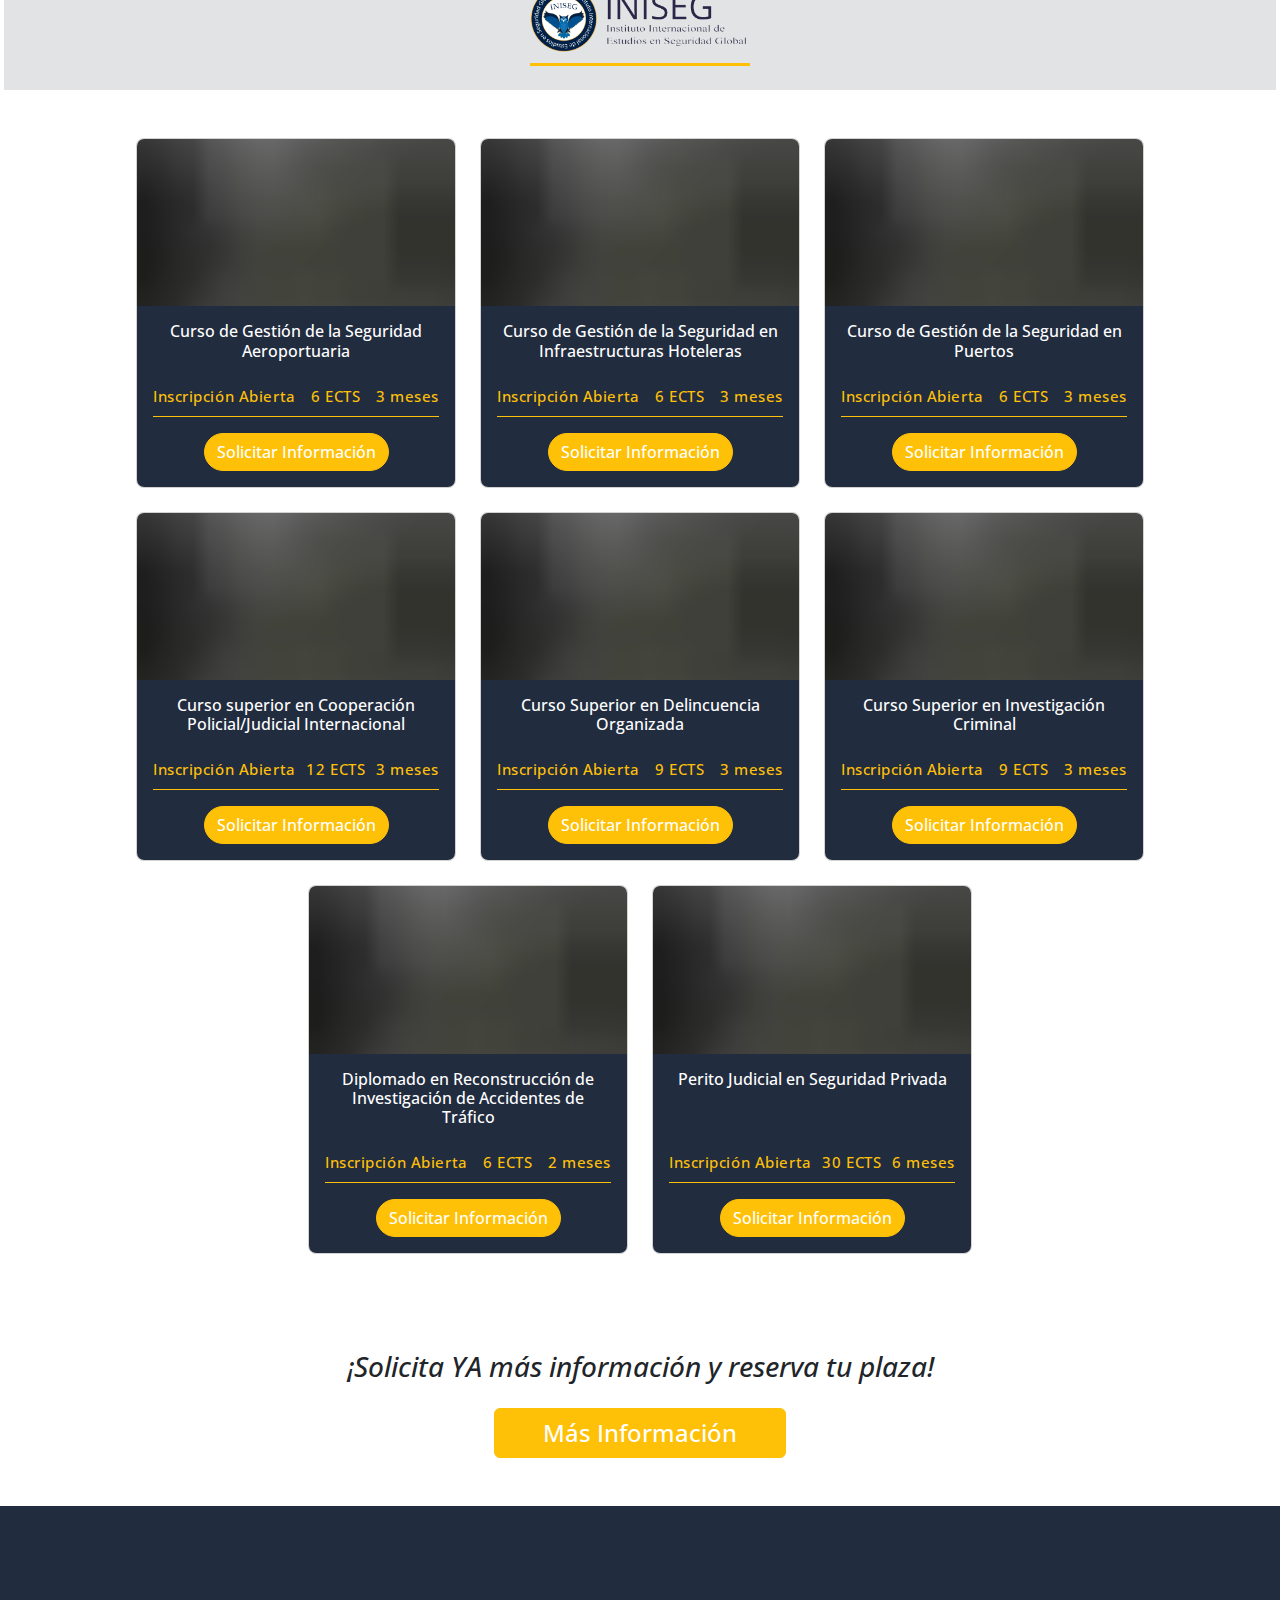
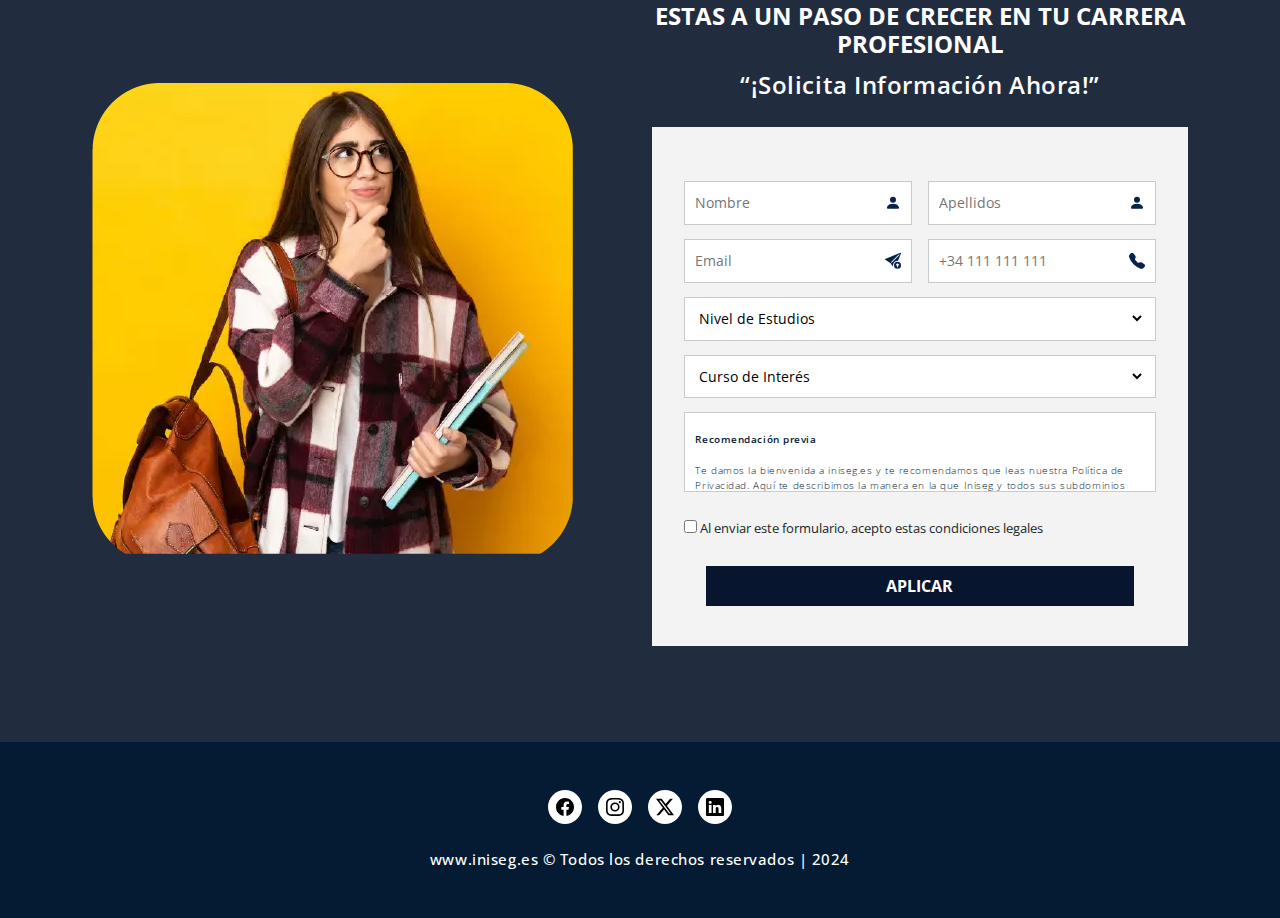
==== commit 4163bea6: "add links to social" ====
--- a/cursos-seguridad-iniseg.html
+++ b/cursos-seguridad-iniseg.html
@@ -865,34 +865,46 @@
     </main>
 
     <footer class="p-5">
-      <div class="icons d-flex flex-wrap gap-3 justify-content-center ">
-        <div class="icon facebook bg-white p-2 rounded-pill d-flex justify-content-center align-items-center">
-          <svg xmlns="http://www.w3.org/2000/svg" width="18" height="18" fill="currentColor" class="bi bi-facebook"
-            viewBox="0 0 16 16">
-            <path
-              d="M16 8.049c0-4.446-3.582-8.05-8-8.05C3.58 0-.002 3.603-.002 8.05c0 4.017 2.926 7.347 6.75 7.951v-5.625h-2.03V8.05H6.75V6.275c0-2.017 1.195-3.131 3.022-3.131.876 0 1.791.157 1.791.157v1.98h-1.009c-.993 0-1.303.621-1.303 1.258v1.51h2.218l-.354 2.326H9.25V16c3.824-.604 6.75-3.934 6.75-7.951" />
-          </svg>
-        </div>
-        <div class="icon facebook bg-white p-2 rounded-pill d-flex justify-content-center align-items-center">
-          <svg xmlns="http://www.w3.org/2000/svg" width="18" height="18" fill="currentColor" class="bi bi-instagram"
-            viewBox="0 0 16 16">
-            <path
-              d="M8 0C5.829 0 5.556.01 4.703.048 3.85.088 3.269.222 2.76.42a3.9 3.9 0 0 0-1.417.923A3.9 3.9 0 0 0 .42 2.76C.222 3.268.087 3.85.048 4.7.01 5.555 0 5.827 0 8.001c0 2.172.01 2.444.048 3.297.04.852.174 1.433.372 1.942.205.526.478.972.923 1.417.444.445.89.719 1.416.923.51.198 1.09.333 1.942.372C5.555 15.99 5.827 16 8 16s2.444-.01 3.298-.048c.851-.04 1.434-.174 1.943-.372a3.9 3.9 0 0 0 1.416-.923c.445-.445.718-.891.923-1.417.197-.509.332-1.09.372-1.942C15.99 10.445 16 10.173 16 8s-.01-2.445-.048-3.299c-.04-.851-.175-1.433-.372-1.941a3.9 3.9 0 0 0-.923-1.417A3.9 3.9 0 0 0 13.24.42c-.51-.198-1.092-.333-1.943-.372C10.443.01 10.172 0 7.998 0zm-.717 1.442h.718c2.136 0 2.389.007 3.232.046.78.035 1.204.166 1.486.275.373.145.64.319.92.599s.453.546.598.92c.11.281.24.705.275 1.485.039.843.047 1.096.047 3.231s-.008 2.389-.047 3.232c-.035.78-.166 1.203-.275 1.485a2.5 2.5 0 0 1-.599.919c-.28.28-.546.453-.92.598-.28.11-.704.24-1.485.276-.843.038-1.096.047-3.232.047s-2.39-.009-3.233-.047c-.78-.036-1.203-.166-1.485-.276a2.5 2.5 0 0 1-.92-.598 2.5 2.5 0 0 1-.6-.92c-.109-.281-.24-.705-.275-1.485-.038-.843-.046-1.096-.046-3.233s.008-2.388.046-3.231c.036-.78.166-1.204.276-1.486.145-.373.319-.64.599-.92s.546-.453.92-.598c.282-.11.705-.24 1.485-.276.738-.034 1.024-.044 2.515-.045zm4.988 1.328a.96.96 0 1 0 0 1.92.96.96 0 0 0 0-1.92m-4.27 1.122a4.109 4.109 0 1 0 0 8.217 4.109 4.109 0 0 0 0-8.217m0 1.441a2.667 2.667 0 1 1 0 5.334 2.667 2.667 0 0 1 0-5.334" />
-          </svg>
-        </div>
-        <div class="icon facebook bg-white p-2 rounded-pill d-flex justify-content-center align-items-center">
-          <svg xmlns="http://www.w3.org/2000/svg" width="18" height="18" fill="currentColor" class="bi bi-twitter-x"
-            viewBox="0 0 16 16">
-            <path
-              d="M12.6.75h2.454l-5.36 6.142L16 15.25h-4.937l-3.867-5.07-4.425 5.07H.316l5.733-6.57L0 .75h5.063l3.495 4.633L12.601.75Zm-.86 13.028h1.36L4.323 2.145H2.865z" />
-          </svg>
-        </div>
-        <div class="icon facebook bg-white p-2 rounded-pill d-flex justify-content-center align-items-center">
-          <svg xmlns="http://www.w3.org/2000/svg" width="18" height="18" fill="currentColor" class="bi bi-linkedin"
-            viewBox="0 0 16 16">
-            <path
-              d="M0 1.146C0 .513.526 0 1.175 0h13.65C15.474 0 16 .513 16 1.146v13.708c0 .633-.526 1.146-1.175 1.146H1.175C.526 16 0 15.487 0 14.854zm4.943 12.248V6.169H2.542v7.225zm-1.2-8.212c.837 0 1.358-.554 1.358-1.248-.015-.709-.52-1.248-1.342-1.248S2.4 3.226 2.4 3.934c0 .694.521 1.248 1.327 1.248zm4.908 8.212V9.359c0-.216.016-.432.08-.586.173-.431.568-.878 1.232-.878.869 0 1.216.662 1.216 1.634v3.865h2.401V9.25c0-2.22-1.184-3.252-2.764-3.252-1.274 0-1.845.7-2.165 1.193v.025h-.016l.016-.025V6.169h-2.4c.03.678 0 7.225 0 7.225z" />
-          </svg>
+      <div class="icons d-flex flex-wrap gap-3 justify-content-center align-items-center ">
+        <div class="icon facebook bg-white p-2 rounded-circle">
+          <a class="d-flex justify-content-center align-items-center text-black"
+            href="https://www.facebook.com/InisegOficial/">
+            <svg xmlns="http://www.w3.org/2000/svg" width="18" height="18" fill="currentColor" class="bi bi-facebook"
+              viewBox="0 0 16 16">
+              <path
+                d="M16 8.049c0-4.446-3.582-8.05-8-8.05C3.58 0-.002 3.603-.002 8.05c0 4.017 2.926 7.347 6.75 7.951v-5.625h-2.03V8.05H6.75V6.275c0-2.017 1.195-3.131 3.022-3.131.876 0 1.791.157 1.791.157v1.98h-1.009c-.993 0-1.303.621-1.303 1.258v1.51h2.218l-.354 2.326H9.25V16c3.824-.604 6.75-3.934 6.75-7.951" />
+            </svg>
+          </a>
+        </div>
+        <div class="icon facebook bg-white p-2 rounded-circle">
+          <a class="d-flex justify-content-center align-items-center text-black"
+            href="https://www.facebook.com/InisegOficial/">
+            <svg xmlns="http://www.w3.org/2000/svg" width="18" height="18" fill="currentColor" class="bi bi-instagram"
+              viewBox="0 0 16 16">
+              <path
+                d="M8 0C5.829 0 5.556.01 4.703.048 3.85.088 3.269.222 2.76.42a3.9 3.9 0 0 0-1.417.923A3.9 3.9 0 0 0 .42 2.76C.222 3.268.087 3.85.048 4.7.01 5.555 0 5.827 0 8.001c0 2.172.01 2.444.048 3.297.04.852.174 1.433.372 1.942.205.526.478.972.923 1.417.444.445.89.719 1.416.923.51.198 1.09.333 1.942.372C5.555 15.99 5.827 16 8 16s2.444-.01 3.298-.048c.851-.04 1.434-.174 1.943-.372a3.9 3.9 0 0 0 1.416-.923c.445-.445.718-.891.923-1.417.197-.509.332-1.09.372-1.942C15.99 10.445 16 10.173 16 8s-.01-2.445-.048-3.299c-.04-.851-.175-1.433-.372-1.941a3.9 3.9 0 0 0-.923-1.417A3.9 3.9 0 0 0 13.24.42c-.51-.198-1.092-.333-1.943-.372C10.443.01 10.172 0 7.998 0zm-.717 1.442h.718c2.136 0 2.389.007 3.232.046.78.035 1.204.166 1.486.275.373.145.64.319.92.599s.453.546.598.92c.11.281.24.705.275 1.485.039.843.047 1.096.047 3.231s-.008 2.389-.047 3.232c-.035.78-.166 1.203-.275 1.485a2.5 2.5 0 0 1-.599.919c-.28.28-.546.453-.92.598-.28.11-.704.24-1.485.276-.843.038-1.096.047-3.232.047s-2.39-.009-3.233-.047c-.78-.036-1.203-.166-1.485-.276a2.5 2.5 0 0 1-.92-.598 2.5 2.5 0 0 1-.6-.92c-.109-.281-.24-.705-.275-1.485-.038-.843-.046-1.096-.046-3.233s.008-2.388.046-3.231c.036-.78.166-1.204.276-1.486.145-.373.319-.64.599-.92s.546-.453.92-.598c.282-.11.705-.24 1.485-.276.738-.034 1.024-.044 2.515-.045zm4.988 1.328a.96.96 0 1 0 0 1.92.96.96 0 0 0 0-1.92m-4.27 1.122a4.109 4.109 0 1 0 0 8.217 4.109 4.109 0 0 0 0-8.217m0 1.441a2.667 2.667 0 1 1 0 5.334 2.667 2.667 0 0 1 0-5.334" />
+            </svg>
+          </a>
+        </div>
+        <div class="icon facebook bg-white p-2 rounded-circle">
+          <a class="d-flex justify-content-center align-items-center text-black"
+            href="https://www.facebook.com/InisegOficial/">
+            <svg xmlns="http://www.w3.org/2000/svg" width="18" height="18" fill="currentColor" class="bi bi-twitter-x"
+              viewBox="0 0 16 16">
+              <path
+                d="M12.6.75h2.454l-5.36 6.142L16 15.25h-4.937l-3.867-5.07-4.425 5.07H.316l5.733-6.57L0 .75h5.063l3.495 4.633L12.601.75Zm-.86 13.028h1.36L4.323 2.145H2.865z" />
+            </svg>
+          </a>
+        </div>
+        <div class="icon facebook bg-white p-2 rounded-circle">
+          <a class="d-flex justify-content-center align-items-center text-black"
+            href="https://www.facebook.com/InisegOficial/">
+            <svg xmlns="http://www.w3.org/2000/svg" width="18" height="18" fill="currentColor" class="bi bi-linkedin"
+              viewBox="0 0 16 16">
+              <path
+                d="M0 1.146C0 .513.526 0 1.175 0h13.65C15.474 0 16 .513 16 1.146v13.708c0 .633-.526 1.146-1.175 1.146H1.175C.526 16 0 15.487 0 14.854zm4.943 12.248V6.169H2.542v7.225zm-1.2-8.212c.837 0 1.358-.554 1.358-1.248-.015-.709-.52-1.248-1.342-1.248S2.4 3.226 2.4 3.934c0 .694.521 1.248 1.327 1.248zm4.908 8.212V9.359c0-.216.016-.432.08-.586.173-.431.568-.878 1.232-.878.869 0 1.216.662 1.216 1.634v3.865h2.401V9.25c0-2.22-1.184-3.252-2.764-3.252-1.274 0-1.845.7-2.165 1.193v.025h-.016l.016-.025V6.169h-2.4c.03.678 0 7.225 0 7.225z" />
+            </svg>
+          </a>
         </div>
       </div>
       <div class="copyright mt-4">
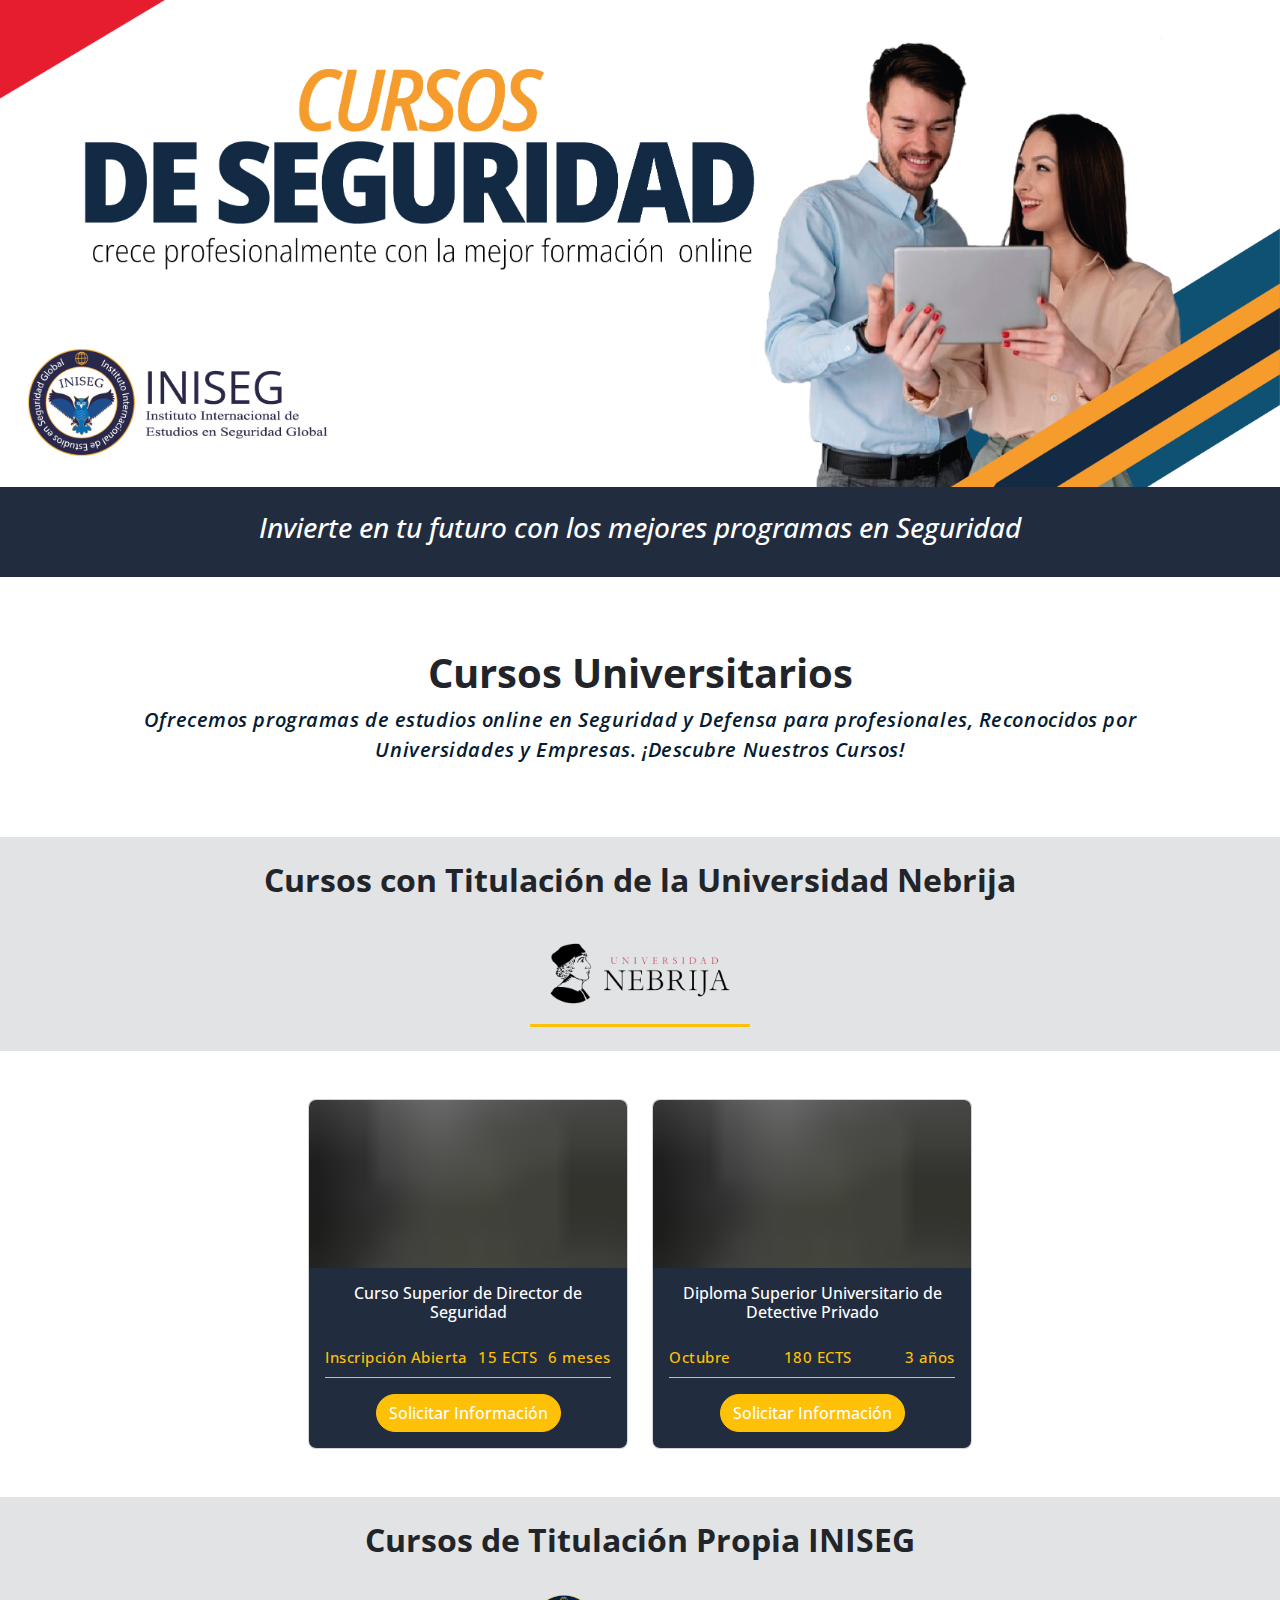
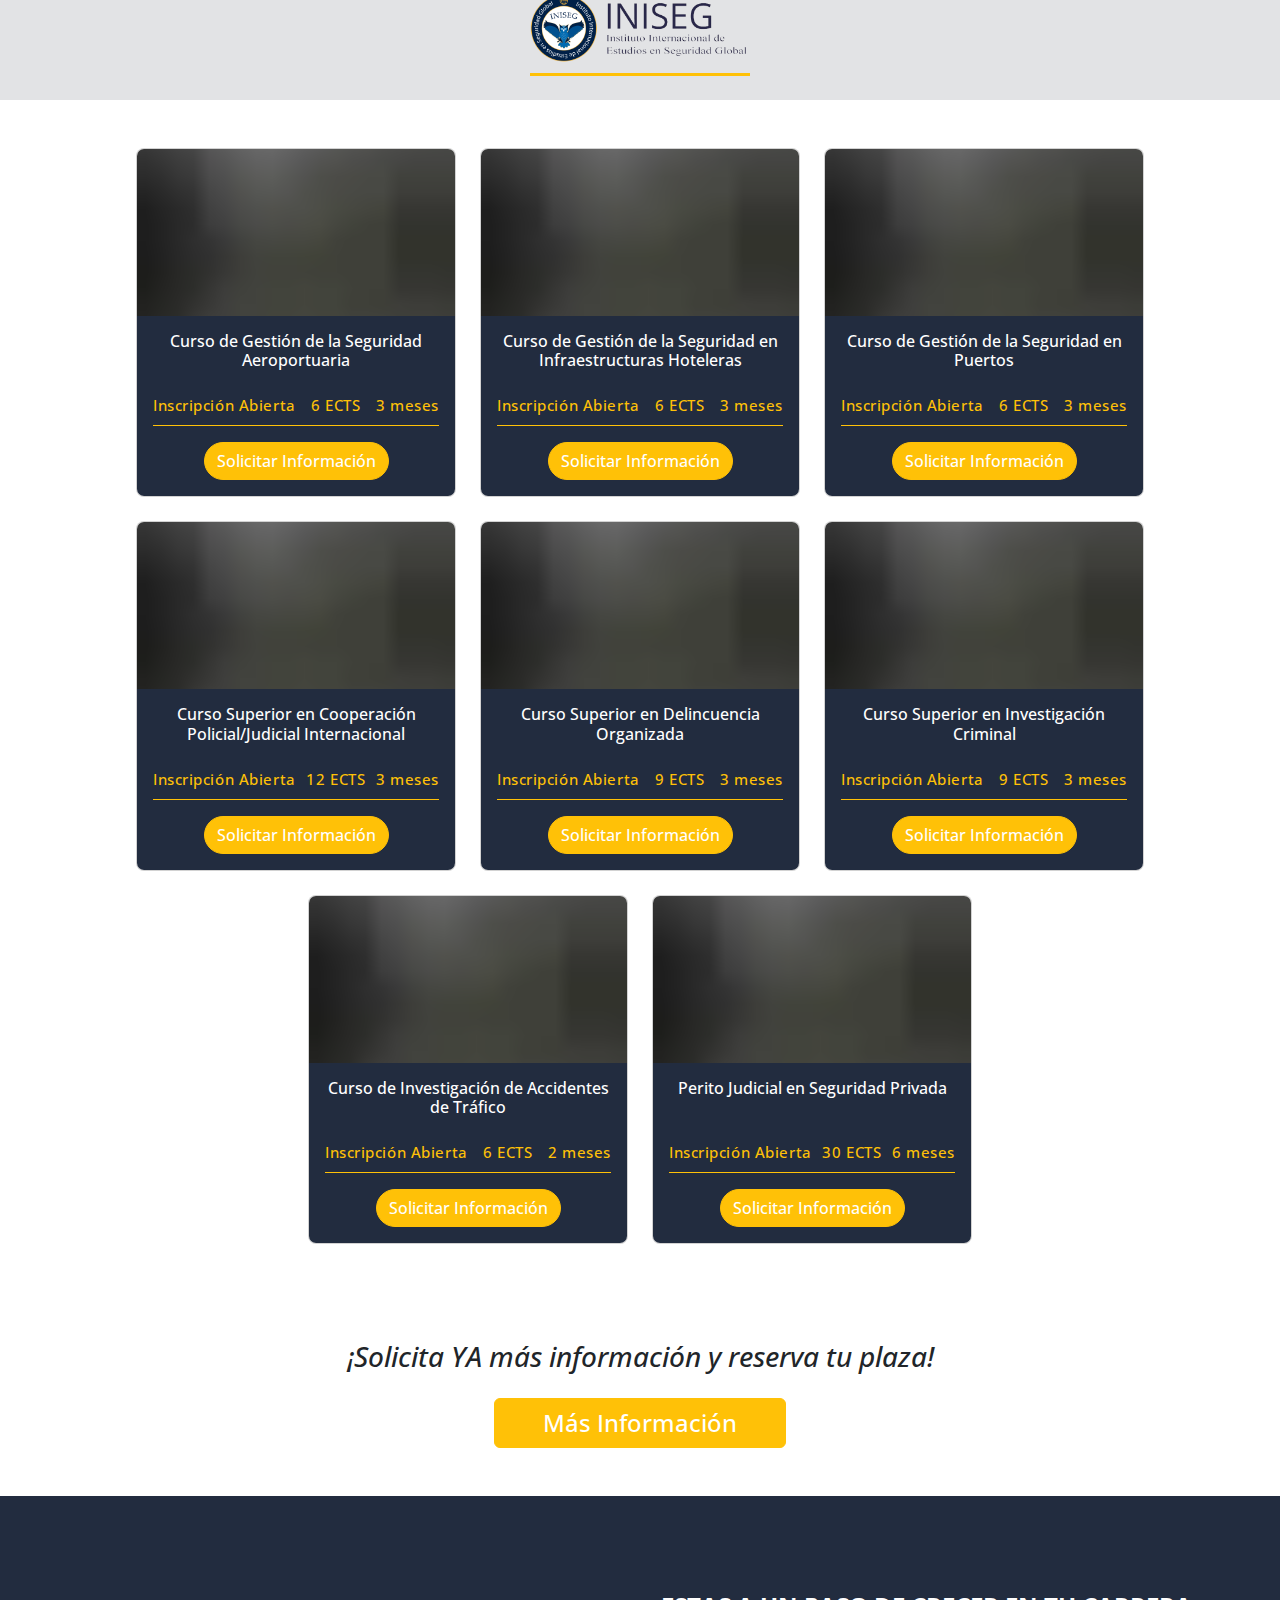
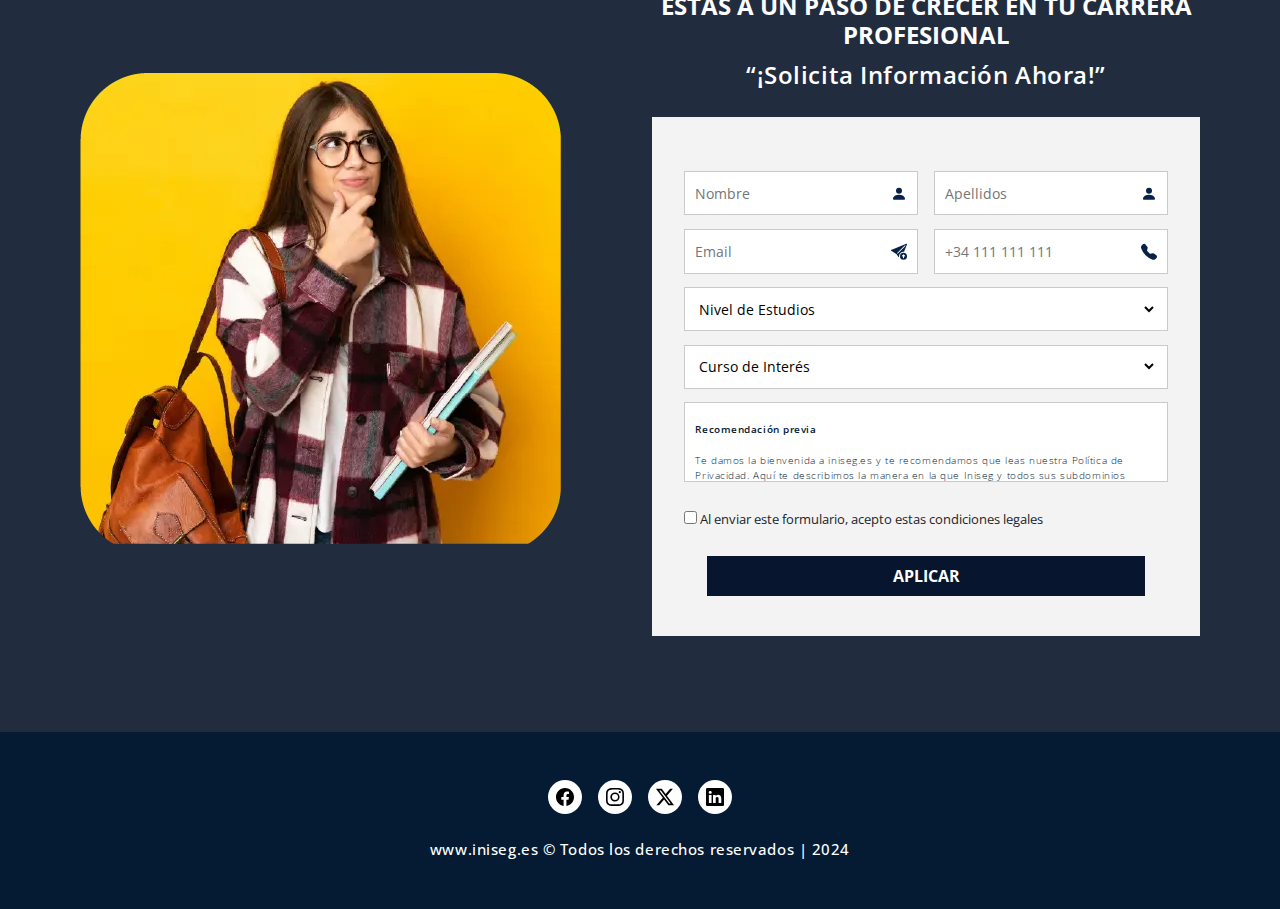
==== commit 76843bc1: "finish landing cursos seguridad" ====
--- a/cursos-seguridad-iniseg.html
+++ b/cursos-seguridad-iniseg.html
@@ -4,7 +4,7 @@
 <head>
   <meta charset="UTF-8">
   <meta name="viewport" content="width=device-width, initial-scale=1.0">
-  <title>Iniseg cursos universitarios seguridad URJC</title>
+  <title>Cursos de Seguridad INISEG</title>
   <meta name="description"
     content="INISEG, el Instituto Internacional de estudios en Seguridad Global, único campus universitario online dedicado exclusivamente al área de Seguridad y Defensa">
 
@@ -44,63 +44,31 @@
 </head>
 
 <body>
-  <div class="container-wrapper px-3 pt-4">
+  <div class="container-wrapper">
 
     <head>
-      <div class="container-header">
-        <div class="row p-0 justify-content-center">
-          <div class="desc col-md-7 col-lg-7 col-xl-6">
-            <div class="logos d-flex gap-2 justify-content-between justify-content-md-center align-items-center">
-              <div class="logo">
-                <img src="assets/logos/recurso_6.png" alt="logo en blanco de iniseg">
-              </div>
-              <div class="logo">
-                <img src="assets/logos/Recurso 3.png" alt="logo uinma">
-              </div>
-              <div class="logo">
-                <img src="assets/logos/Recurso 4.png" alt="logo universidad Rey Juan Carlos">
-              </div>
-              <div class="logo">
-                <img src="assets/logos/Recurso 5.png" alt="logo ieji">
-              </div>
-            </div>
-            <div class="title mt-3">
-              <h1 class="fw-semibold text-center">Crece profesionalmente con la <br><span
-                  class="sub-text-1 text-uppercase fw-bolder">mejor
-                  formación</span><br>
-                <span class="sub-text-2 text-uppercase">online</span>
-              </h1>
-              <p class="ps-md-4 pb-4 text-center text-md-start">
-                Cursos Avalados por la <strong class="fst-italic">Universidad Rey Juan Carlos</strong>
-                Créditos ECTS <strong>válidos en todo el Espacio Europeo</strong> de
-                Educación Superior EEES
-              </p>
-            </div>
-          </div>
-          <div class="img-header text-center col-md-5 col-lg-4">
-            <picture>
-              <img src="assets/Recurso-15.webp" alt="mujer joven estudiante con libros en mano">
-            </picture>
-          </div>
-        </div>
+      <div class="container-header-img">
+        <img src="assets/Banner definitivo_Mesa de trabajo 1.jpg" alt="banner cursos de seguridad">
       </div>
       <div class="cinta p-4">
         <h2 class="text-white fst-italic text-center fs-3">Invierte en tu futuro con los mejores programas en Seguridad
         </h2>
       </div>
     </head>
-    <main class="container-xxl mt-5">
+
+    <main class="container-xxl mt-5 px-3 pt-4">
       <!-- Cards Section -->
       <div class="cards-section">
         <div class="cards-title text-center mb-5 pb-4">
           <h3 class="fs-1 fw-bold">Cursos Universitarios</h3>
-          <!-- <p class="fs-5 fst-italic fw-semibold">Inicio 1 de junio 2024 - 2 Créditos ECTS</p> -->
+          <p class="fs-5 fst-italic fw-semibold card-title-p">Ofrecemos programas de estudios online en Seguridad y
+            Defensa para
+            profesionales, Reconocidos por Universidades y Empresas. ¡Descubre Nuestros Cursos!</p>
         </div>
         <!-- Cards Nebrija -->
         <div class="title-wrapper bg-secondary-subtle p-4">
           <div class="section-nebrija d-flex flex-column gap-3 justify-content-center align-items-center">
-            <h3 class="fs-2  text-center fw-bold">Cursos de Titulación Propia de la
-              Universidad de Nebrija</h3>
+            <h3 class="fs-2  text-center fw-bold">Cursos con Titulación de la Universidad Nebrija</h3>
             <img class="border-3 border-warning border-bottom" src="assets/logos/nebrija.png"
               alt="logo universidad de nebrija">
           </div>
@@ -143,8 +111,7 @@
                 method="post">
 
                 <input type="hidden" value="670" name="id_remitente" id="id_remitente" />
-                <input type="hidden"
-                  value="https://www.iniseg.es/landing-cursos/cursos-universitarios-seguridad-iniseg-gracias.html"
+                <input type="hidden" value="https://www.iniseg.es/landing-cursos/cursos-seguridad-gracias.html"
                   name="redir_peticion_ok" id="redir_peticion_ok" />
                 <input type="hidden" value="https://www.iniseg.es/solicitud-informacion-ko.php"
                   name="redir_peticion_fallo" id="redir_peticion_fallo" />
@@ -220,17 +187,16 @@
                     <select class="section-select input-form" name="id_curso" id="selectCurso"
                       title="maestría a postular">
                       <option value="" class="select-placeholder" selected disabled>Curso de Interés</option>
-                      <option value="12712">Curso Superior de Director de Seguridad</option>
-                      <option value="12721">Diploma Superior Universitario de Detective Privado</option>
-                      <option value="12722">Curso de Gestión de la Seguridad Aeroportuaria</option>
-                      <option value="12725">Curso de Gestión de la Seguridad en Infraestructuras Hoteleras</option>
-                      <option value="12724">Curso de Gestión de la Seguridad en Puertos</option>
-                      <option value="12723">Curso superior en Cooperación Policial/Judicial Internacional</option>
-                      <option value="12728">Curso Superior en Delincuencia Organizada</option>
-                      <option value="12728">Curso Superior en Investigación Criminal</option>
-                      <option value="12728">Diplomado en Reconstrucción de Investigación de Accidentes de Tráfico
-                      </option>
-                      <option value="12728">Perito Judicial en Seguridad Privada</option>
+                      <option value="12670">Curso Superior de Director de Seguridad</option>
+                      <option value="12671">Diploma Superior Universitario de Detective Privado</option>
+                      <option value="12674">Curso de Gestión de la Seguridad Aeroportuaria</option>
+                      <option value="12675">Curso de Gestión de la Seguridad en Infraestructuras Hoteleras</option>
+                      <option value="12669">Curso de Gestión de la Seguridad en Puertos</option>
+                      <option value="12727">Curso Superior en Cooperación Policial/Judicial Internacional</option>
+                      <option value="12676">Curso Superior en Delincuencia Organizada</option>
+                      <option value="12726">Curso Superior en Investigación Criminal</option>
+                      <option value="12672">Curso de Investigación de Accidentes de Tráfico</option>
+                      <option value="12673">Perito Judicial en Seguridad Privada</option>
                     </select>
                   </div>
                   <div>
@@ -878,7 +844,7 @@
         </div>
         <div class="icon facebook bg-white p-2 rounded-circle">
           <a class="d-flex justify-content-center align-items-center text-black"
-            href="https://www.facebook.com/InisegOficial/">
+            href="https://www.instagram.com/inisegoficial/">
             <svg xmlns="http://www.w3.org/2000/svg" width="18" height="18" fill="currentColor" class="bi bi-instagram"
               viewBox="0 0 16 16">
               <path
@@ -888,7 +854,7 @@
         </div>
         <div class="icon facebook bg-white p-2 rounded-circle">
           <a class="d-flex justify-content-center align-items-center text-black"
-            href="https://www.facebook.com/InisegOficial/">
+            href="https://twitter.com/InisegOficial">
             <svg xmlns="http://www.w3.org/2000/svg" width="18" height="18" fill="currentColor" class="bi bi-twitter-x"
               viewBox="0 0 16 16">
               <path
@@ -898,7 +864,7 @@
         </div>
         <div class="icon facebook bg-white p-2 rounded-circle">
           <a class="d-flex justify-content-center align-items-center text-black"
-            href="https://www.facebook.com/InisegOficial/">
+            href="https://www.linkedin.com/company/inisegoficial/">
             <svg xmlns="http://www.w3.org/2000/svg" width="18" height="18" fill="currentColor" class="bi bi-linkedin"
               viewBox="0 0 16 16">
               <path
@@ -915,6 +881,7 @@
         </p>
       </div>
     </footer>
+
   </div>
   <script src="js/cursos-seguridad-iniseg.js"></script>
   <script src="https://code.jquery.com/jquery-3.7.1.min.js"
--- a/styles/min.css
+++ b/styles/min.css
@@ -66,6 +66,10 @@
 /* ---------------------------------------
   CARDS
   ------------------------------------------ */
+.card-title-p {
+  max-width: 1024px;
+  margin: 0 auto !important;
+}
 
 .card {
   overflow: hidden;
--- a/styles/med.css
+++ b/styles/med.css
@@ -9,4 +9,16 @@
     aspect-ratio: 1;
     object-fit: cover;
   }
+}
+
+
+@media screen and (min-width: 1440px) {
+
+  .container-wrapper {
+    overflow: hidden;
+  }
+
+  .title-wrapper {
+    margin: 0 -100%;
+  }
 }